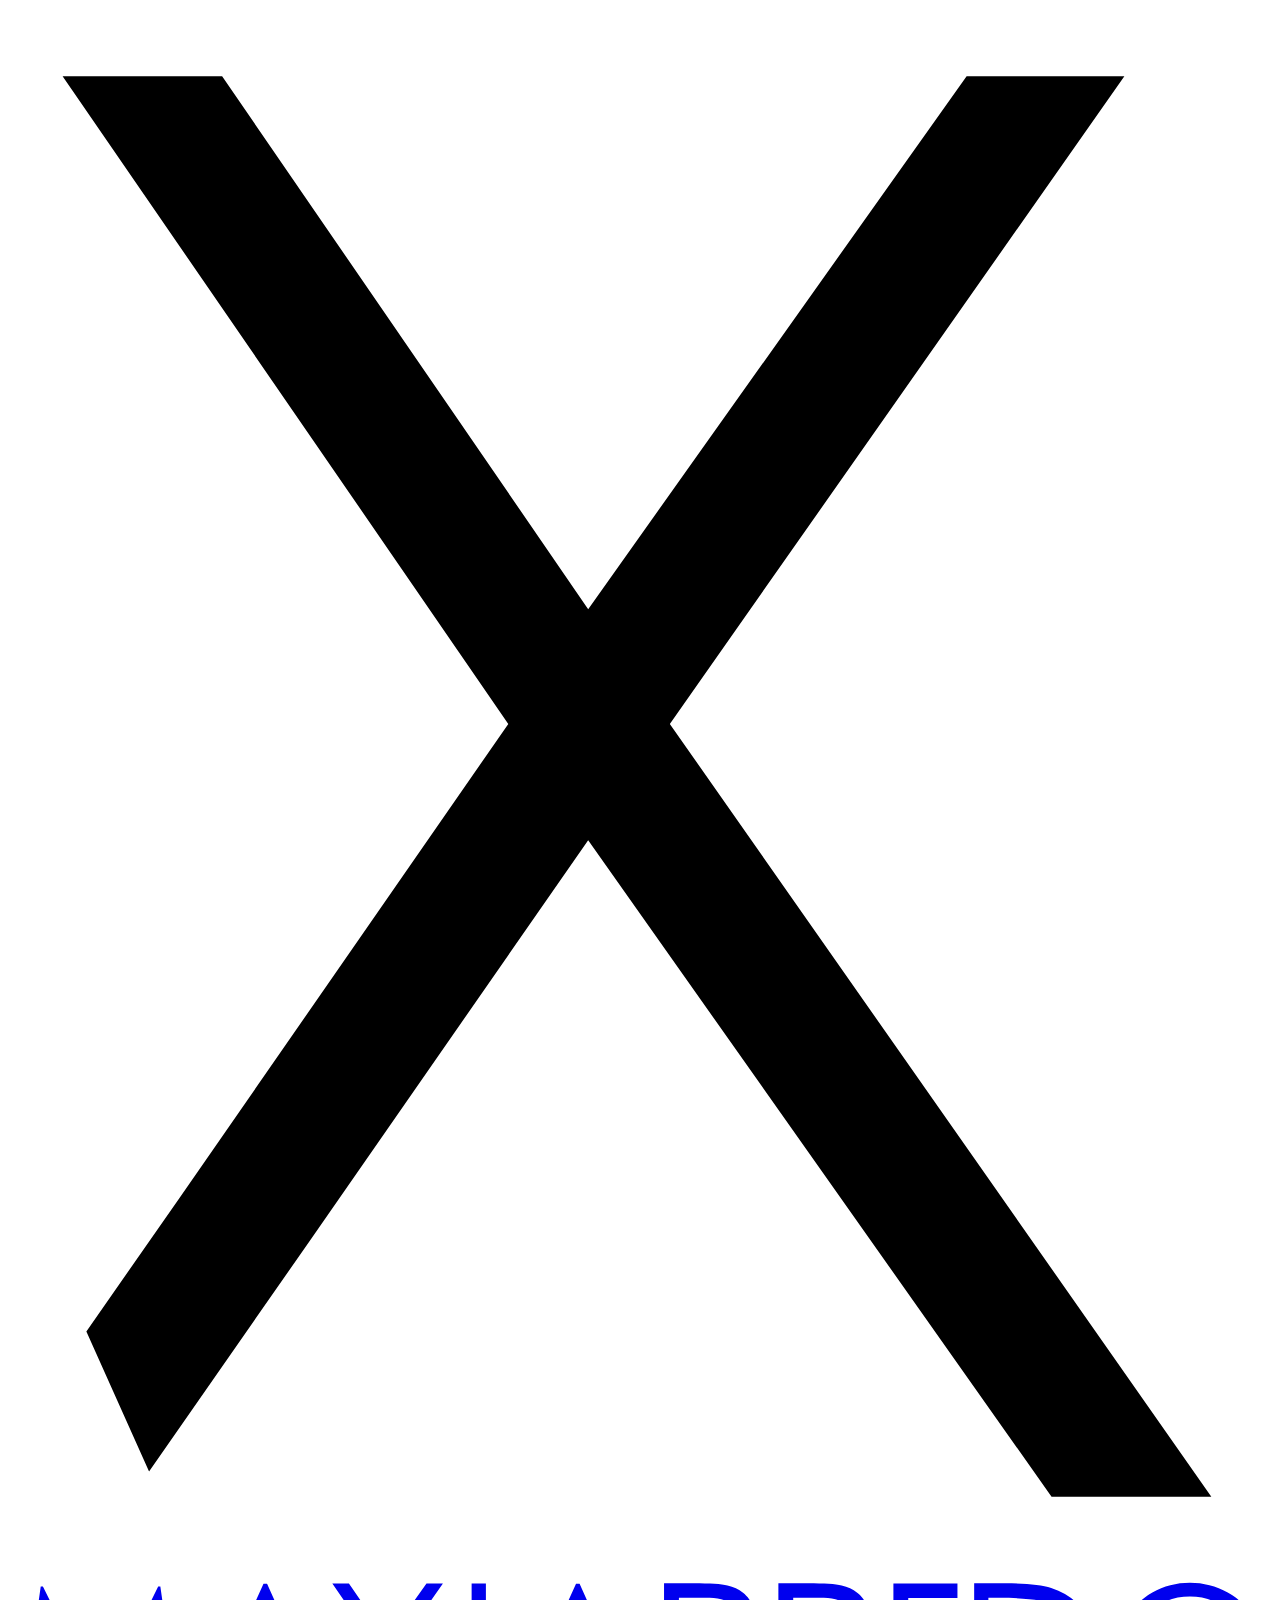
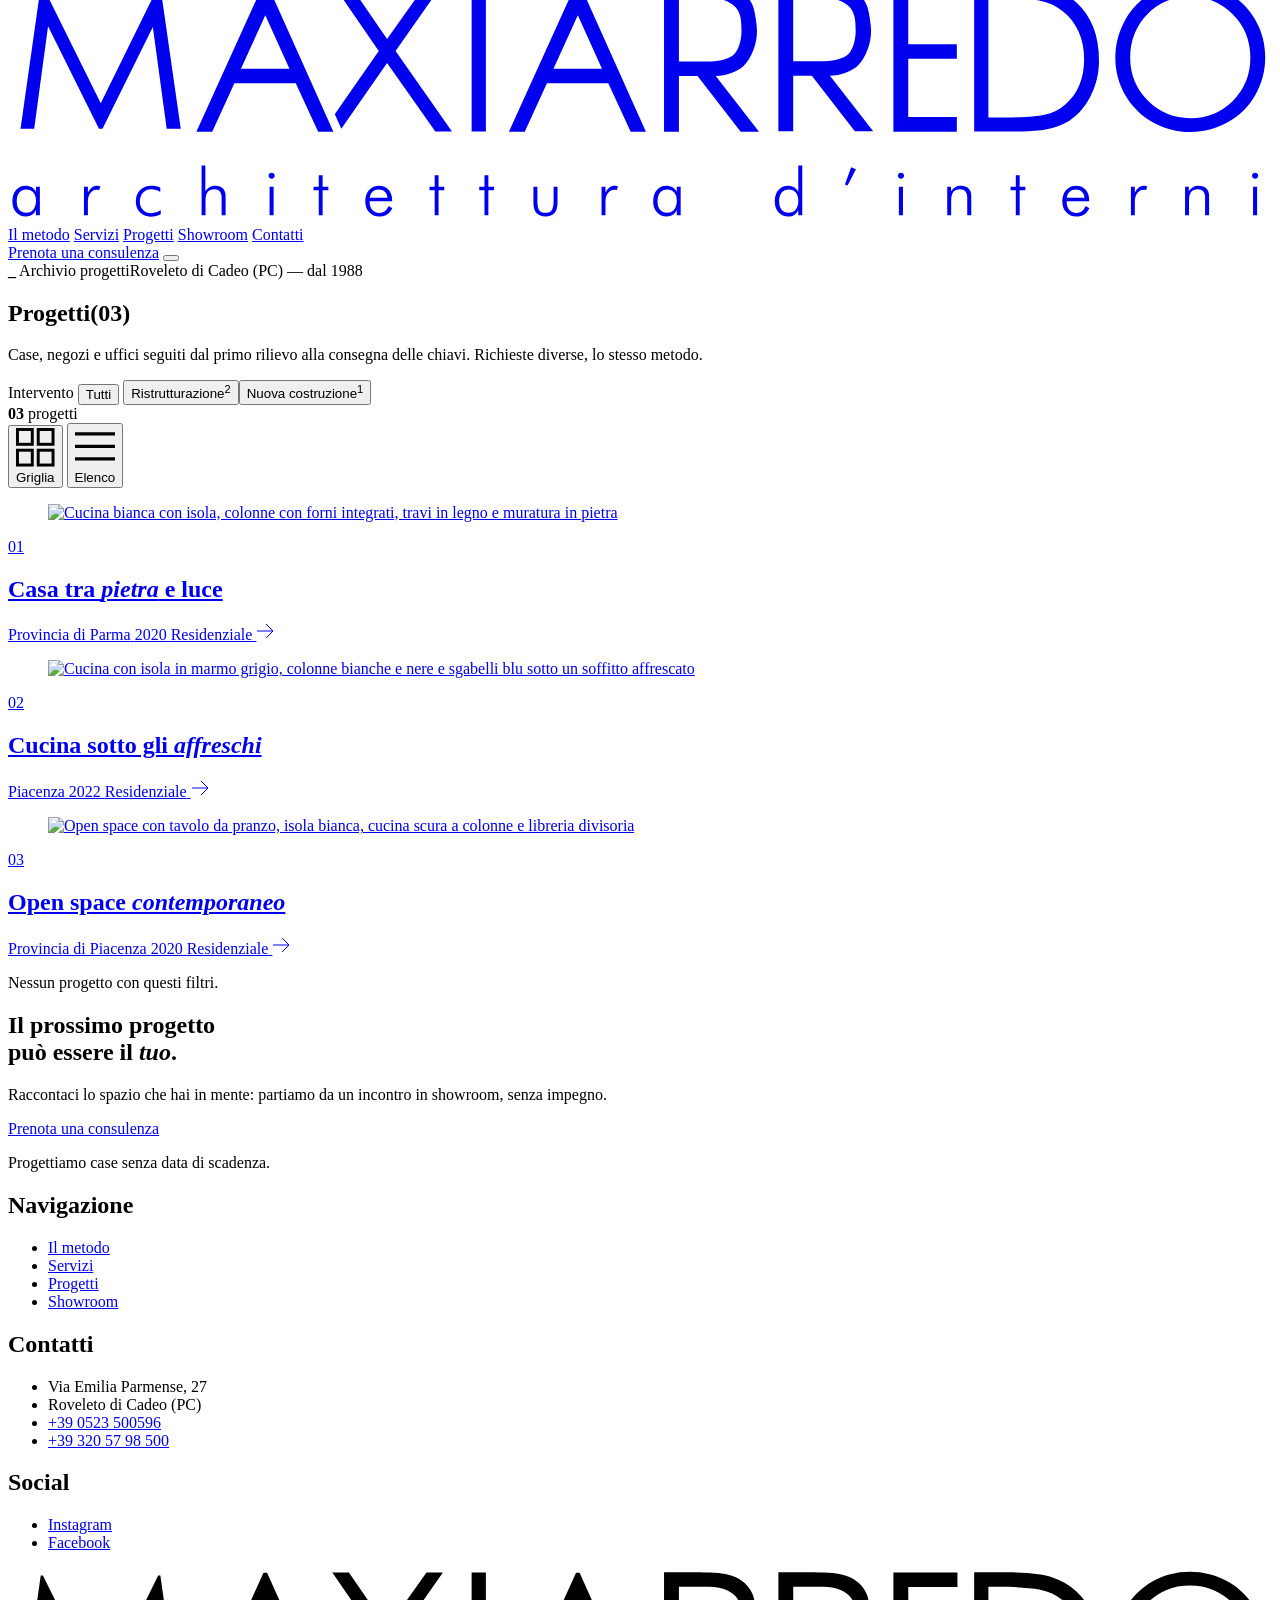
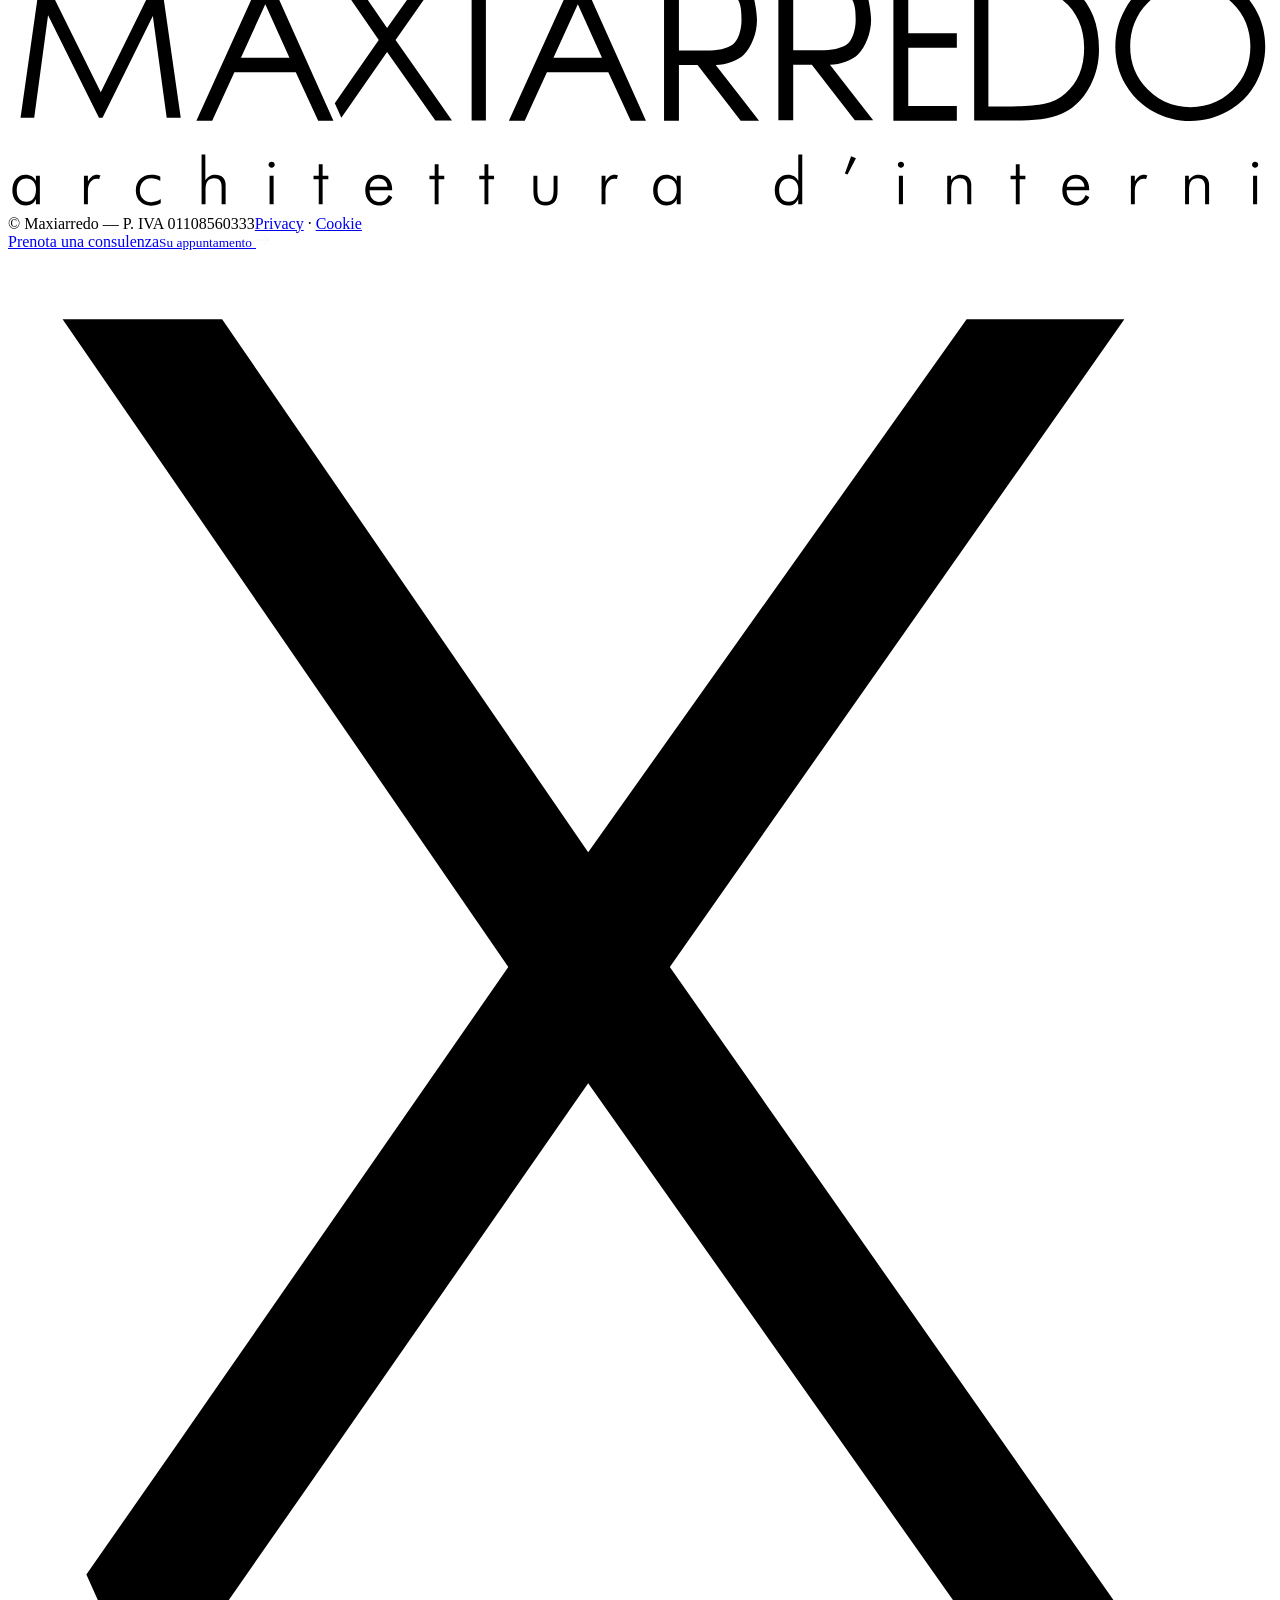
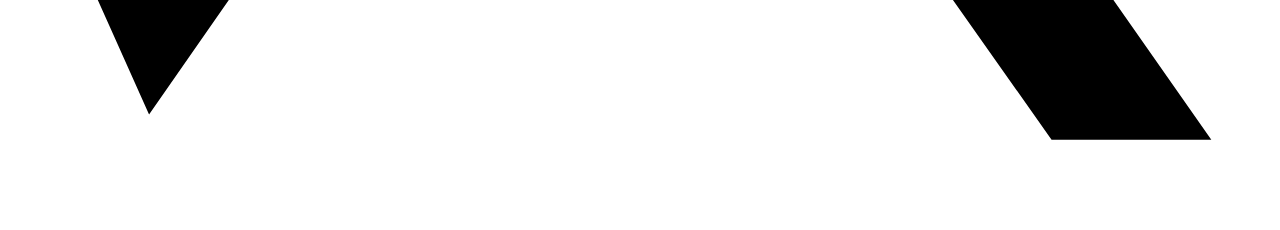
==== prototipo/progetti/index.html @ f30761de "SEO e agenti AI: progetti generati completi, indirizzi puliti, llms.txt, accessibilità - strumenti/g" ====
<!doctype html>
<html lang="it">
<head>
  <meta charset="utf-8">
  <meta name="viewport" content="width=device-width, initial-scale=1">
  <meta name="robots" content="noindex, nofollow">
  <title>Progetti — Maxiarredo · Architettura d&#39;interni</title>
  <meta name="description" content="Progetti di Maxiarredo tra Piacenza e Parma: Casa tra pietra e luce, Cucina sotto gli affreschi, Open space contemporaneo. Raccontati dalla richiesta alla consegna delle chiavi.">
  <meta name="theme-color" content="#F4F4F0">
  <link rel="canonical" href="https://www.maxiarredo.com/progetti/">
  <meta property="og:url" content="https://www.maxiarredo.com/progetti/">
  <meta property="og:type" content="website">
  <meta property="og:locale" content="it_IT">
  <meta property="og:site_name" content="Maxiarredo">
  <meta property="og:title" content="Progetti — Maxiarredo · Architettura d&#39;interni">
  <meta property="og:description" content="Progetti di Maxiarredo tra Piacenza e Parma: Casa tra pietra e luce, Cucina sotto gli affreschi, Open space contemporaneo. Raccontati dalla richiesta alla consegna delle chiavi.">
  <meta property="og:image" content="https://www.maxiarredo.com/assets/img/og-maxiarredo.jpg">
  <meta property="og:image:width" content="1200">
  <meta property="og:image:height" content="630">
  <meta property="og:image:alt" content="Cucina bianca tra muri in pietra e travi a vista, progetto Maxiarredo">
  <meta name="twitter:card" content="summary_large_image">
  <link rel="icon" href="/favicon.ico" sizes="32x32">
  <link rel="icon" href="/favicon.svg" type="image/svg+xml">
  <link rel="apple-touch-icon" href="/apple-touch-icon.png">
  <link rel="manifest" href="/site.webmanifest">
  <link rel="preload" href="/assets/fonts/jost-latin-400-normal.woff2" as="font" type="font/woff2" crossorigin>
  <link rel="preload" href="/assets/fonts/instrument-serif-latin-400-normal.woff2" as="font" type="font/woff2" crossorigin>
  <link rel="stylesheet" href="/assets/css/styles.css?v=20261118f">
  <link rel="stylesheet" href="/assets/css/pages.css?v=20261118f">
  <script src="/assets/js/head-pagine.js?v=20261118f"></script>
  <script type="application/ld+json">
{
 "@context": "https://schema.org",
 "@graph": [
  {
   "@type": "CollectionPage",
   "@id": "https://www.maxiarredo.com/progetti/",
   "url": "https://www.maxiarredo.com/progetti/",
   "name": "Progetti",
   "inLanguage": "it-IT",
   "isPartOf": {
    "@id": "https://www.maxiarredo.com/#sito"
   },
   "publisher": {
    "@id": "https://www.maxiarredo.com/#azienda"
   },
   "mainEntity": {
    "@type": "ItemList",
    "itemListElement": [
     {
      "@type": "ListItem",
      "position": 1,
      "url": "https://www.maxiarredo.com/progetti/casa-tra-pietra-e-luce/",
      "name": "Casa tra pietra e luce"
     },
     {
      "@type": "ListItem",
      "position": 2,
      "url": "https://www.maxiarredo.com/progetti/cucina-sotto-gli-affreschi/",
      "name": "Cucina sotto gli affreschi"
     },
     {
      "@type": "ListItem",
      "position": 3,
      "url": "https://www.maxiarredo.com/progetti/open-space-contemporaneo/",
      "name": "Open space contemporaneo"
     }
    ]
   }
  },
  {
   "@type": "BreadcrumbList",
   "itemListElement": [
    {
     "@type": "ListItem",
     "position": 1,
     "name": "Home",
     "item": "https://www.maxiarredo.com/"
    },
    {
     "@type": "ListItem",
     "position": 2,
     "name": "Progetti",
     "item": "https://www.maxiarredo.com/progetti/"
    }
   ]
  }
 ]
}
  </script>
</head>
<!-- Pagina generata da assets/data/*.json (poi dal CMS) -->
<body data-page="progetti">
<div class="pt" aria-hidden="true"><div class="pt__x"><svg viewBox="292 130 50 62" aria-hidden="true"><path fill="currentColor" d="M 318.18 158.32 L 336.16 132.70 L 329.92 132.70 L 314.95 153.78 L 300.47 132.70 L 294.16 132.70 L 311.79 158.32 L 298.77 177.09 L 295.10 182.35 L 297.58 187.89 L 303.92 178.79 L 314.95 162.92 L 333.28 188.89 L 339.60 188.89 Z"/></svg></div></div>

<!-- ============================== HEADER ============================== -->
<header class="header" id="header">
  <a href="/" class="logo" aria-label="Maxiarredo, torna all'inizio"><svg xmlns="http://www.w3.org/2000/svg" xmlns:xlink="http://www.w3.org/1999/xlink" viewBox="171 131 480 92" class="logo__svg" role="img" aria-label="Maxiarredo — architettura d'interni">
<path fill-rule="nonzero" fill="currentColor" class="logo__sub" d="M 174.32 215.44 C 174.32 216.83 174.64 217.91 175.26 218.67 C 175.89 219.42 176.79 219.80 177.96 219.80 C 179.10 219.80 180 219.39 180.65 218.56 C 181.30 217.74 181.63 216.60 181.63 215.16 C 181.63 213.83 181.30 212.79 180.66 212.03 C 180.01 211.28 179.12 210.89 177.99 210.89 C 176.86 210.89 175.96 211.30 175.31 212.11 C 174.65 212.92 174.32 214.03 174.32 215.44 M 181.60 220.73 L 181.60 218.75 C 181.25 219.55 180.75 220.16 180.10 220.57 C 179.46 220.99 178.69 221.20 177.82 221.20 C 176.27 221.20 175.02 220.67 174.07 219.60 C 173.12 218.54 172.66 217.14 172.66 215.39 C 172.66 213.66 173.12 212.25 174.05 211.16 C 174.99 210.07 176.19 209.52 177.67 209.52 C 178.59 209.52 179.38 209.72 180.05 210.12 C 180.72 210.52 181.24 211.12 181.60 211.89 L 181.60 209.92 L 183.10 209.92 L 183.10 220.73 Z M 181.60 220.73 "/>
<path fill-rule="nonzero" fill="currentColor" class="logo__sub" d="M 201.34 212.09 C 201.89 211.16 202.44 210.5 202.97 210.10 C 203.50 209.71 204.12 209.52 204.82 209.52 C 205.03 209.52 205.25 209.54 205.46 209.58 C 205.68 209.62 205.89 209.68 206.10 209.75 L 205.62 211.16 C 205.45 211.12 205.28 211.07 205.11 211.04 C 204.94 211.01 204.77 210.99 204.60 210.99 C 203.70 210.99 202.94 211.41 202.30 212.26 C 201.66 213.10 201.34 214.16 201.34 215.41 L 201.34 220.72 L 199.84 220.72 L 199.84 209.92 L 201.34 209.92 Z M 201.34 212.09 "/>
<path fill-rule="nonzero" fill="currentColor" class="logo__sub" d="M 228.82 211.89 C 228.32 211.55 227.78 211.28 227.21 211.11 C 226.65 210.93 226.06 210.85 225.46 210.85 C 224.12 210.85 223.05 211.28 222.26 212.13 C 221.46 212.99 221.07 214.13 221.07 215.56 C 221.07 216.83 221.48 217.87 222.30 218.69 C 223.12 219.51 224.18 219.92 225.46 219.92 C 226.05 219.92 226.64 219.82 227.23 219.62 C 227.83 219.41 228.42 219.11 229 218.70 L 229 220.35 C 228.46 220.65 227.88 220.87 227.24 221.02 C 226.60 221.17 225.91 221.25 225.18 221.25 C 223.53 221.25 222.18 220.71 221.12 219.62 C 220.07 218.54 219.54 217.15 219.54 215.46 C 219.54 213.70 220.09 212.27 221.19 211.17 C 222.29 210.07 223.72 209.52 225.48 209.52 C 226.14 209.52 226.75 209.58 227.32 209.71 C 227.89 209.83 228.40 210.01 228.85 210.25 Z M 228.82 211.89 "/>
<path fill-rule="nonzero" fill="currentColor" class="logo__sub" d="M 244.51 220.72 L 244.51 201.85 L 245.94 201.85 L 245.94 211.59 C 246.38 210.90 246.92 210.38 247.55 210.04 C 248.19 209.69 248.92 209.52 249.75 209.52 C 250.98 209.52 251.93 209.86 252.62 210.54 C 253.30 211.22 253.64 212.17 253.64 213.39 L 253.64 220.72 L 252.12 220.72 L 252.12 214.06 C 252.12 212.98 251.89 212.18 251.44 211.66 C 250.99 211.13 250.29 210.87 249.35 210.87 C 248.21 210.87 247.36 211.21 246.82 211.89 C 246.28 212.57 246.01 213.63 246.01 215.08 L 246.01 220.72 Z M 244.51 220.72 "/>
<path fill-rule="nonzero" fill="currentColor" class="logo__sub" d="M 270.33 209.92 L 271.87 209.92 L 271.87 220.72 L 270.33 220.72 Z M 269.95 205.71 C 269.95 205.39 270.07 205.12 270.29 204.90 C 270.52 204.67 270.79 204.56 271.11 204.56 C 271.42 204.56 271.70 204.67 271.93 204.90 C 272.16 205.12 272.28 205.39 272.28 205.71 C 272.28 206.03 272.17 206.30 271.94 206.52 C 271.72 206.74 271.44 206.85 271.11 206.85 C 270.78 206.85 270.51 206.74 270.29 206.52 C 270.06 206.30 269.95 206.03 269.95 205.71 "/>
<path fill-rule="nonzero" fill="currentColor" class="logo__sub" d="M 289.01 211.20 L 287.02 211.20 L 287.02 209.92 L 289.01 209.92 L 289.01 205.49 L 290.48 205.49 L 290.48 209.92 L 292.65 209.92 L 292.65 211.20 L 290.48 211.20 L 290.48 220.72 L 289.01 220.72 Z M 289.01 211.20 "/>
<path fill-rule="nonzero" fill="currentColor" class="logo__sub" d="M 315.10 214.08 C 315.03 213.10 314.70 212.33 314.11 211.78 C 313.53 211.24 312.74 210.97 311.74 210.97 C 310.83 210.97 310.07 211.25 309.46 211.82 C 308.84 212.39 308.49 213.14 308.39 214.08 Z M 316.88 215.37 L 308.29 215.37 C 308.33 216.76 308.68 217.86 309.34 218.65 C 310 219.45 310.88 219.85 311.98 219.85 C 312.78 219.85 313.48 219.63 314.08 219.20 C 314.68 218.77 315.18 218.12 315.57 217.25 L 316.95 218.01 C 316.40 219.10 315.72 219.91 314.92 220.42 C 314.12 220.94 313.14 221.20 311.98 221.20 C 310.40 221.20 309.12 220.67 308.14 219.61 C 307.16 218.55 306.67 217.16 306.67 215.44 C 306.67 213.67 307.16 212.24 308.13 211.15 C 309.10 210.06 310.37 209.52 311.93 209.52 C 313.42 209.52 314.62 210.02 315.53 211.02 C 316.43 212.03 316.88 213.36 316.88 215.03 Z M 316.88 215.37 "/>
<path fill-rule="nonzero" fill="currentColor" class="logo__sub" d="M 333.03 211.20 L 331.05 211.20 L 331.05 209.92 L 333.03 209.92 L 333.03 205.49 L 334.51 205.49 L 334.51 209.92 L 336.67 209.92 L 336.67 211.20 L 334.51 211.20 L 334.51 220.72 L 333.03 220.72 Z M 333.03 211.20 "/>
<path fill-rule="nonzero" fill="currentColor" class="logo__sub" d="M 351.94 211.20 L 349.96 211.20 L 349.96 209.92 L 351.94 209.92 L 351.94 205.49 L 353.42 205.49 L 353.42 209.92 L 355.58 209.92 L 355.58 211.20 L 353.42 211.20 L 353.42 220.72 L 351.94 220.72 Z M 351.94 211.20 "/>
<path fill-rule="nonzero" fill="currentColor" class="logo__sub" d="M 372.03 209.92 L 372.03 215.32 C 372.03 216.96 372.26 218.11 372.73 218.79 C 373.20 219.46 373.99 219.80 375.10 219.80 C 376.21 219.80 377 219.46 377.48 218.78 C 377.95 218.09 378.19 216.94 378.19 215.32 L 378.19 209.92 L 379.68 209.92 L 379.68 216.08 C 379.68 217.76 379.29 219.04 378.52 219.90 C 377.75 220.76 376.62 221.20 375.12 221.20 C 373.62 221.20 372.48 220.76 371.70 219.90 C 370.92 219.04 370.53 217.76 370.53 216.08 L 370.53 209.92 Z M 372.03 209.92 "/>
<path fill-rule="nonzero" fill="currentColor" class="logo__sub" d="M 397.89 212.09 C 398.44 211.16 398.99 210.5 399.52 210.10 C 400.05 209.71 400.67 209.52 401.38 209.52 C 401.59 209.52 401.80 209.54 402.01 209.58 C 402.23 209.62 402.44 209.68 402.66 209.75 L 402.17 211.16 C 402.01 211.12 401.84 211.07 401.66 211.04 C 401.49 211.01 401.32 210.99 401.16 210.99 C 400.26 210.99 399.49 211.41 398.85 212.26 C 398.21 213.10 397.89 214.16 397.89 215.41 L 397.89 220.72 L 396.40 220.72 L 396.40 209.92 L 397.89 209.92 Z M 397.89 212.09 "/>
<path fill-rule="nonzero" fill="currentColor" class="logo__sub" d="M 417.67 215.44 C 417.67 216.83 417.98 217.91 418.61 218.67 C 419.24 219.42 420.14 219.80 421.31 219.80 C 422.44 219.80 423.34 219.39 424 218.56 C 424.65 217.74 424.97 216.60 424.97 215.16 C 424.97 213.83 424.65 212.79 424.00 212.03 C 423.35 211.28 422.46 210.89 421.33 210.89 C 420.20 210.89 419.31 211.30 418.65 212.11 C 418 212.92 417.67 214.03 417.67 215.44 M 424.95 220.73 L 424.95 218.75 C 424.59 219.55 424.09 220.16 423.44 220.57 C 422.80 220.99 422.04 221.20 421.16 221.20 C 419.61 221.20 418.36 220.67 417.42 219.60 C 416.47 218.54 416 217.14 416 215.39 C 416 213.66 416.46 212.25 417.40 211.16 C 418.33 210.07 419.54 209.52 421.01 209.52 C 421.93 209.52 422.73 209.72 423.40 210.12 C 424.07 210.52 424.58 211.12 424.95 211.89 L 424.95 209.92 L 426.45 209.92 L 426.45 220.73 Z M 424.95 220.73 "/>
<path fill-rule="nonzero" fill="currentColor" class="logo__sub" d="M 463.83 215.44 C 463.83 216.83 464.15 217.91 464.78 218.67 C 465.41 219.42 466.31 219.80 467.48 219.80 C 468.60 219.80 469.5 219.39 470.14 218.56 C 470.80 217.74 471.12 216.60 471.12 215.16 C 471.12 213.83 470.80 212.79 470.16 212.03 C 469.51 211.28 468.63 210.89 467.50 210.89 C 466.37 210.89 465.48 211.30 464.82 212.11 C 464.17 212.92 463.83 214.03 463.83 215.44 M 471.10 220.73 L 471.10 218.75 C 470.74 219.55 470.24 220.16 469.60 220.58 C 468.96 220.99 468.20 221.20 467.33 221.20 C 465.78 221.20 464.53 220.67 463.58 219.60 C 462.64 218.54 462.17 217.14 462.17 215.39 C 462.17 213.66 462.64 212.25 463.57 211.16 C 464.50 210.07 465.71 209.52 467.19 209.52 C 468.10 209.52 468.89 209.72 469.55 210.12 C 470.22 210.52 470.73 211.12 471.10 211.89 L 471.10 201.85 L 472.62 201.85 L 472.62 220.73 Z M 471.10 220.73 "/>
<path fill-rule="nonzero" fill="currentColor" class="logo__sub" d="M 488.81 209.06 L 491.17 202.49 L 493.00 203.28 L 489.81 209.45 Z M 488.81 209.06 "/>
<path fill-rule="nonzero" fill="currentColor" class="logo__sub" d="M 509.31 209.92 L 510.86 209.92 L 510.86 220.72 L 509.31 220.72 Z M 508.93 205.71 C 508.93 205.39 509.05 205.12 509.28 204.90 C 509.50 204.67 509.78 204.56 510.09 204.56 C 510.41 204.56 510.68 204.67 510.91 204.90 C 511.15 205.12 511.26 205.39 511.26 205.71 C 511.26 206.03 511.15 206.30 510.92 206.52 C 510.70 206.74 510.42 206.85 510.09 206.85 C 509.77 206.85 509.49 206.74 509.27 206.52 C 509.05 206.30 508.93 206.03 508.93 205.71 "/>
<path fill-rule="nonzero" fill="currentColor" class="logo__sub" d="M 527.67 220.72 L 527.67 209.92 L 529.10 209.92 L 529.10 211.59 C 529.54 210.90 530.07 210.38 530.71 210.04 C 531.35 209.69 532.08 209.52 532.91 209.52 C 534.14 209.52 535.09 209.86 535.77 210.54 C 536.46 211.22 536.80 212.17 536.80 213.39 L 536.80 220.72 L 535.27 220.72 L 535.27 214.06 C 535.27 212.98 535.05 212.18 534.60 211.66 C 534.15 211.13 533.45 210.87 532.51 210.87 C 531.36 210.87 530.52 211.21 529.98 211.89 C 529.44 212.57 529.17 213.63 529.17 215.08 L 529.17 220.72 Z M 527.67 220.72 "/>
<path fill-rule="nonzero" fill="currentColor" class="logo__sub" d="M 553.71 211.20 L 551.72 211.20 L 551.72 209.92 L 553.71 209.92 L 553.71 205.49 L 555.18 205.49 L 555.18 209.92 L 557.35 209.92 L 557.35 211.20 L 555.18 211.20 L 555.18 220.72 L 553.71 220.72 Z M 553.71 211.20 "/>
<path fill-rule="nonzero" fill="currentColor" class="logo__sub" d="M 579.80 214.08 C 579.73 213.10 579.40 212.33 578.81 211.78 C 578.23 211.24 577.44 210.97 576.44 210.97 C 575.53 210.97 574.76 211.25 574.16 211.82 C 573.54 212.39 573.19 213.14 573.09 214.08 Z M 581.58 215.37 L 572.99 215.37 C 573.03 216.76 573.38 217.86 574.04 218.65 C 574.69 219.45 575.58 219.85 576.68 219.85 C 577.48 219.85 578.17 219.63 578.78 219.20 C 579.38 218.77 579.87 218.12 580.27 217.25 L 581.65 218.01 C 581.10 219.10 580.42 219.91 579.62 220.42 C 578.82 220.94 577.84 221.20 576.68 221.20 C 575.10 221.20 573.82 220.67 572.84 219.61 C 571.86 218.55 571.37 217.16 571.37 215.44 C 571.37 213.67 571.85 212.24 572.83 211.15 C 573.80 210.06 575.07 209.52 576.63 209.52 C 578.12 209.52 579.32 210.02 580.23 211.02 C 581.13 212.03 581.58 213.36 581.58 215.03 Z M 581.58 215.37 "/>
<path fill-rule="nonzero" fill="currentColor" class="logo__sub" d="M 598.91 212.09 C 599.47 211.16 600.01 210.5 600.54 210.10 C 601.07 209.71 601.69 209.52 602.40 209.52 C 602.61 209.52 602.82 209.54 603.04 209.58 C 603.25 209.62 603.46 209.68 603.67 209.75 L 603.19 211.16 C 603.03 211.12 602.86 211.07 602.68 211.04 C 602.51 211.01 602.34 210.99 602.18 210.99 C 601.28 210.99 600.51 211.41 599.87 212.26 C 599.23 213.10 598.91 214.16 598.91 215.41 L 598.91 220.72 L 597.42 220.72 L 597.42 209.92 L 598.91 209.92 Z M 598.91 212.09 "/>
<path fill-rule="nonzero" fill="currentColor" class="logo__sub" d="M 617.99 220.72 L 617.99 209.92 L 619.42 209.92 L 619.42 211.59 C 619.85 210.90 620.39 210.38 621.03 210.04 C 621.67 209.69 622.40 209.52 623.23 209.52 C 624.46 209.52 625.41 209.86 626.09 210.54 C 626.77 211.22 627.11 212.17 627.11 213.39 L 627.11 220.72 L 625.59 220.72 L 625.59 214.06 C 625.59 212.98 625.37 212.18 624.92 211.66 C 624.46 211.13 623.77 210.87 622.83 210.87 C 621.68 210.87 620.84 211.21 620.30 211.89 C 619.76 212.57 619.49 213.63 619.49 215.08 L 619.49 220.72 Z M 617.99 220.72 "/>
<path fill-rule="nonzero" fill="currentColor" class="logo__sub" d="M 643.81 209.92 L 645.35 209.92 L 645.35 220.72 L 643.81 220.72 Z M 643.43 205.71 C 643.43 205.39 643.54 205.12 643.77 204.90 C 644 204.67 644.27 204.56 644.58 204.56 C 644.91 204.56 645.17 204.67 645.41 204.90 C 645.64 205.12 645.75 205.39 645.75 205.71 C 645.75 206.03 645.64 206.30 645.42 206.52 C 645.20 206.74 644.92 206.85 644.58 206.85 C 644.26 206.85 643.99 206.74 643.76 206.52 C 643.54 206.30 643.43 206.03 643.43 205.71 "/>
<path fill-rule="nonzero" fill="currentColor" d="M 175.76 187.89 L 183.43 133.89 L 184.26 133.89 L 206.22 178.18 L 228.03 133.89 L 228.85 133.89 L 236.60 187.89 L 231.26 187.89 L 226 149.23 L 206.89 187.89 L 205.54 187.89 L 186.21 148.93 L 180.95 187.89 Z M 175.76 187.89 "/>
<path fill-rule="nonzero" fill="currentColor" d="M 268.71 144.76 L 259.46 165.06 L 277.88 165.06 Z M 269.38 132.80 L 294.57 188.98 L 288.78 188.98 L 280.28 170.55 L 256.97 170.55 L 248.55 188.98 L 242.54 188.98 L 268.03 132.80 Z M 269.38 132.80 "/>
<path fill-rule="nonzero" fill="currentColor" d="M 387.39 144.76 L 378.14 165.06 L 396.56 165.06 Z M 388.06 132.80 L 413.25 188.98 L 407.46 188.98 L 398.96 170.55 L 375.66 170.55 L 367.23 188.98 L 361.22 188.98 L 386.71 132.80 Z M 388.06 132.80 "/>
<path fill-rule="nonzero" fill="currentColor" d="M 347.06 132.70 L 352.48 132.70 L 352.48 188.89 L 347.06 188.89 Z M 347.06 132.70 "/>
<path fill-rule="nonzero" fill="currentColor" d="M 507.23 132.70 L 531.55 132.70 L 531.55 138.26 L 512.87 138.26 L 512.87 155.82 L 531.32 155.82 L 531.32 161.31 L 512.87 161.31 L 512.87 183.41 L 531.32 183.41 L 531.32 188.98 L 507.23 188.98 Z M 507.23 132.70 "/>
<path fill-rule="nonzero" fill="currentColor" d="M 543.30 183.59 L 549.81 183.59 C 556.60 183.59 561.52 183.25 564.58 182.57 C 567.63 181.89 570.31 180.55 572.61 178.53 C 574.91 176.53 576.66 174.08 577.86 171.21 C 579.06 168.34 579.66 165.05 579.66 161.34 C 579.66 157.63 578.97 154.21 577.58 151.07 C 576.20 147.94 574.23 145.35 571.67 143.32 C 569.11 141.28 566.09 139.91 562.62 139.20 C 559.14 138.50 554.04 138.14 547.30 138.14 L 543.30 138.14 Z M 537.90 188.92 L 537.90 132.66 L 549.57 132.66 C 557.57 132.66 563.43 133.25 567.16 134.42 C 570.90 135.60 574.12 137.45 576.84 139.99 C 579.55 142.52 581.65 145.62 583.11 149.27 C 584.57 152.93 585.30 157.20 585.30 162.08 C 585.30 166.97 584.17 171.56 581.89 175.87 C 579.62 180.18 576.54 183.43 572.65 185.63 C 568.76 187.82 563.16 188.92 555.84 188.92 Z M 537.90 188.92 "/>
<path fill-rule="nonzero" fill="currentColor" d="M 642.79 160.76 C 642.79 154.29 640.55 148.83 636.06 144.36 C 631.58 139.90 626.17 137.67 619.86 137.67 C 613.39 137.67 607.99 139.92 603.66 144.40 C 599.32 148.89 597.15 154.35 597.15 160.79 C 597.15 167.23 599.38 172.69 603.84 177.15 C 608.30 181.61 613.69 183.84 620.01 183.84 C 626.33 183.84 631.70 181.66 636.14 177.30 C 640.57 172.94 642.79 167.42 642.79 160.76 M 591.51 160.98 C 591.51 155.77 592.76 150.96 595.27 146.54 C 597.78 142.13 601.21 138.67 605.57 136.17 C 609.93 133.66 614.68 132.41 619.82 132.41 C 624.96 132.41 629.75 133.65 634.18 136.13 C 638.62 138.61 642.10 142.05 644.64 146.43 C 647.17 150.82 648.43 155.58 648.43 160.72 C 648.43 165.86 647.18 170.62 644.67 175.01 C 642.17 179.39 638.72 182.84 634.33 185.34 C 629.95 187.85 625.18 189.10 620.05 189.10 C 614.91 189.10 610.13 187.86 605.72 185.38 C 601.31 182.90 597.84 179.48 595.31 175.12 C 592.78 170.76 591.51 166.05 591.51 160.98 "/>
<path fill-rule="nonzero" fill="currentColor" d="M 425.78 138.15 L 425.78 162.33 L 435.50 162.33 C 440.31 162.39 443.85 161.64 446.13 160.10 C 448.40 158.56 449.54 154.22 449.54 150.87 C 449.54 146.06 449.14 143.21 446.49 141.00 C 443.67 138.64 440.44 138.15 435.74 138.15 Z M 420.13 132.66 L 431.34 132.66 C 437.62 132.66 441.91 132.94 444.21 133.49 C 446.51 134.03 448.48 134.94 450.12 136.19 C 451.77 137.45 453.37 139.57 454.01 141.67 C 454.69 143.91 455.42 148.39 455.42 150.80 C 455.42 155.61 453.41 160.93 450.32 164.02 C 448.25 166.09 443.61 167.80 439.75 167.80 L 456.20 188.97 L 449.23 188.97 L 432.85 167.80 L 425.78 167.82 L 425.78 188.97 L 420.13 188.97 Z M 420.13 132.66 "/>
<path fill-rule="nonzero" fill="currentColor" d="M 469.18 138.14 L 469.18 162.27 L 478.89 162.27 C 483.69 162.32 487.22 161.58 489.49 160.04 C 491.76 158.50 492.90 154.17 492.90 150.83 C 492.90 146.03 492.5 143.19 489.86 140.98 C 487.04 138.63 483.82 138.14 479.12 138.14 Z M 463.55 132.66 L 474.74 132.66 C 481.00 132.66 485.28 132.93 487.57 133.48 C 489.87 134.03 491.84 134.93 493.48 136.18 C 495.13 137.44 496.71 139.55 497.36 141.65 C 498.04 143.88 498.76 148.36 498.76 150.76 C 498.76 155.56 496.76 160.87 493.68 163.95 C 491.61 166.01 486.98 167.72 483.13 167.72 L 499.55 188.85 L 492.58 188.85 L 476.25 167.72 L 469.18 167.75 L 469.18 188.85 L 463.55 188.85 Z M 463.55 132.66 "/>
<path fill-rule="nonzero" fill="currentColor" d="M 318.18 158.32 L 336.16 132.70 L 329.92 132.70 L 314.95 153.78 L 300.47 132.70 L 294.16 132.70 L 311.79 158.32 L 298.77 177.09 L 295.10 182.35 L 297.58 187.89 L 303.92 178.79 L 314.95 162.92 L 333.28 188.89 L 339.60 188.89 Z M 318.18 158.32 "/>
</svg>
</a>
  <nav class="nav" aria-label="Principale">
    <a href="/#metodo">Il metodo</a>
    <a href="/#servizi">Servizi</a>
    <a href="/progetti/" class="is-current" aria-current="page">Progetti</a>
    <a href="/#showroom">Showroom</a>
    <a href="/#contatti">Contatti</a>
  </nav>
  <a href="/#contatti" class="btn header__cta js-magnetic"><span class="btn__dot"></span>Prenota una consulenza</a>
  <button class="burger" aria-label="Apri menu"><span></span><span></span></button>
</header>

<main id="main">

  <section class="pg-hero container" aria-labelledby="pg-title">
    <div class="pg-hero__top"><span class="meta meta--line"><b>_</b> Archivio progetti</span><span class="meta">Roveleto di Cadeo (PC) — dal 1988</span></div>
    <h1 class="pg-title" id="pg-title" data-split="hero">Progetti<span class="pg-title__count" aria-hidden="true">(<span id="pj-total">03</span>)</span></h1>
    <div class="pg-hero__grid">
      <p class="pg-hero__lead" data-fade>Case, negozi e uffici seguiti dal primo rilievo alla consegna delle chiavi. Richieste diverse, lo stesso metodo.</p>
    </div>
  </section>

  <div class="container">
    <div class="filters" id="pj-bar">
      <div id="pj-filters" style="display:contents">
      <div class="filters__group" role="group" aria-label="Intervento">
        <span class="filters__label">Intervento</span>
        <button class="fbtn is-active" data-k="int" data-v="all" aria-pressed="true">Tutti</button>
        <button class="fbtn" data-k="int" data-v="Ristrutturazione completa" aria-pressed="false">Ristrutturazione<sup>2</sup></button><button class="fbtn" data-k="int" data-v="Nuova costruzione" aria-pressed="false">Nuova costruzione<sup>1</sup></button>
      </div></div>
      <div class="filters__end">
        <span class="filters__count" id="pj-count" aria-live="polite"><b>03</b> progetti</span>
        <div class="vtoggle" id="pj-view" role="group" aria-label="Vista">
          <button type="button" data-view="grid" class="is-active" aria-pressed="true"><svg viewBox="0 0 13 13" fill="none" aria-hidden="true"><rect x=".5" y=".5" width="5" height="5" stroke="currentColor"/><rect x="7.5" y=".5" width="5" height="5" stroke="currentColor"/><rect x=".5" y="7.5" width="5" height="5" stroke="currentColor"/><rect x="7.5" y="7.5" width="5" height="5" stroke="currentColor"/></svg>Griglia</button>
          <button type="button" data-view="list" aria-pressed="false"><svg viewBox="0 0 13 13" fill="none" aria-hidden="true"><path d="M0 2.5h13M0 6.5h13M0 10.5h13" stroke="currentColor"/></svg>Elenco</button>
        </div>
      </div>
    </div>
    <div class="pj-wrap" id="pj-wrap" data-view="grid">
      <div class="pj-list">
      <a href="/progetti/casa-tra-pietra-e-luce/" class="pj" data-cursor="Scopri" data-tip="Residenziale" data-int="Ristrutturazione completa" data-slug="casa-tra-pietra-e-luce">
          <figure class="pj__media"><div class="pj__img"><img src="/assets/img/progetto-1a-cucina.jpg" srcset="/assets/img/progetto-1a-cucina-640.webp 640w, /assets/img/progetto-1a-cucina-1280.webp 1280w, /assets/img/progetto-1a-cucina-1920.webp 1920w, /assets/img/progetto-1a-cucina-2560.webp 2560w" alt="Cucina bianca con isola, colonne con forni integrati, travi in legno e muratura in pietra" width="2576" height="1159" decoding="async" fetchpriority="high" sizes="(min-width: 901px) 50vw, 100vw"></div></figure>
          <span class="pj__num">01</span>
          <h2 class="pj__title">Casa tra <em>pietra</em> e luce</h2>
          <span class="pj__place">Provincia di Parma</span>
          <span class="pj__year">2020</span>
          <span class="pj__type">Residenziale</span>
          <span class="pj__arrow"><svg width="18" height="18" viewBox="0 0 18 18" fill="none" aria-hidden="true"><path d="M1 9h16M10 2l7 7-7 7" stroke="currentColor"/></svg></span>
      </a>
      <a href="/progetti/cucina-sotto-gli-affreschi/" class="pj" data-cursor="Scopri" data-tip="Residenziale" data-int="Ristrutturazione completa" data-slug="cucina-sotto-gli-affreschi">
          <figure class="pj__media"><div class="pj__img"><img src="/assets/img/progetto-2.jpg" srcset="/assets/img/progetto-2-640.webp 640w, /assets/img/progetto-2-1280.webp 1280w, /assets/img/progetto-2-1920.webp 1920w, /assets/img/progetto-2-2000.webp 2000w" alt="Cucina con isola in marmo grigio, colonne bianche e nere e sgabelli blu sotto un soffitto affrescato" width="2000" height="1500" decoding="async" loading="lazy" sizes="(min-width: 901px) 50vw, 100vw"></div></figure>
          <span class="pj__num">02</span>
          <h2 class="pj__title">Cucina sotto gli <em>affreschi</em></h2>
          <span class="pj__place">Piacenza</span>
          <span class="pj__year">2022</span>
          <span class="pj__type">Residenziale</span>
          <span class="pj__arrow"><svg width="18" height="18" viewBox="0 0 18 18" fill="none" aria-hidden="true"><path d="M1 9h16M10 2l7 7-7 7" stroke="currentColor"/></svg></span>
      </a>
      <a href="/progetti/open-space-contemporaneo/" class="pj" data-cursor="Scopri" data-tip="Residenziale" data-int="Nuova costruzione" data-slug="open-space-contemporaneo">
          <figure class="pj__media"><div class="pj__img"><img src="/assets/img/progetto-3.jpg" srcset="/assets/img/progetto-3-640.webp 640w, /assets/img/progetto-3-1280.webp 1280w, /assets/img/progetto-3-1920.webp 1920w, /assets/img/progetto-3-2000.webp 2000w" alt="Open space con tavolo da pranzo, isola bianca, cucina scura a colonne e libreria divisoria" width="2000" height="1500" decoding="async" loading="lazy" sizes="(min-width: 901px) 50vw, 100vw"></div></figure>
          <span class="pj__num">03</span>
          <h2 class="pj__title">Open space <em>contemporaneo</em></h2>
          <span class="pj__place">Provincia di Piacenza</span>
          <span class="pj__year">2020</span>
          <span class="pj__type">Residenziale</span>
          <span class="pj__arrow"><svg width="18" height="18" viewBox="0 0 18 18" fill="none" aria-hidden="true"><path d="M1 9h16M10 2l7 7-7 7" stroke="currentColor"/></svg></span>
      </a>
      </div>
      <p class="empty is-hidden" id="pj-empty">Nessun progetto con questi filtri.</p>
    </div>
  </div>

  <section class="pg-cta container" aria-labelledby="cta-title">
    <h2 class="title title--h2" id="cta-title" data-split>Il prossimo progetto<br>può essere il <em>tuo</em>.</h2>
    <div class="pg-cta__side">
      <p class="text" data-fade>Raccontaci lo spazio che hai in mente: partiamo da un incontro in showroom, senza impegno.</p>
      <a href="/#contatti" class="btn js-magnetic" data-fade><span class="btn__dot"></span>Prenota una consulenza</a>
    </div>
  </section>
</main>

<!-- ============================== FOOTER ============================== -->
<footer class="footer">
  <div class="footer__cols">
    <p class="footer__claim">Progettiamo case senza data di scadenza.</p>
    <div><h2 class="meta">Navigazione</h2><ul><li><a href="/#metodo">Il metodo</a></li><li><a href="/#servizi">Servizi</a></li><li><a href="/progetti/">Progetti</a></li><li><a href="/#showroom">Showroom</a></li></ul></div>
    <div><h2 class="meta">Contatti</h2><ul><li>Via Emilia Parmense, 27</li><li>Roveleto di Cadeo (PC)</li><li><a href="tel:+390523500596">+39 0523 500596</a></li><li><a href="tel:+393205798500">+39 320 57 98 500</a></li></ul></div>
    <div><h2 class="meta">Social</h2><ul><li><a href="https://www.instagram.com/maxiarredo/" rel="noopener" target="_blank">Instagram</a></li><li><a href="https://www.facebook.com/maxiarredoarchitetturainterni" rel="noopener" target="_blank">Facebook</a></li></ul></div>
  </div>
  <div class="footer__logo" data-fade><svg xmlns="http://www.w3.org/2000/svg" xmlns:xlink="http://www.w3.org/1999/xlink" viewBox="171 131 480 92" class="logo__svg" role="img" aria-label="Maxiarredo — architettura d'interni">
<path fill-rule="nonzero" fill="currentColor" class="logo__sub" d="M 174.32 215.44 C 174.32 216.83 174.64 217.91 175.26 218.67 C 175.89 219.42 176.79 219.80 177.96 219.80 C 179.10 219.80 180 219.39 180.65 218.56 C 181.30 217.74 181.63 216.60 181.63 215.16 C 181.63 213.83 181.30 212.79 180.66 212.03 C 180.01 211.28 179.12 210.89 177.99 210.89 C 176.86 210.89 175.96 211.30 175.31 212.11 C 174.65 212.92 174.32 214.03 174.32 215.44 M 181.60 220.73 L 181.60 218.75 C 181.25 219.55 180.75 220.16 180.10 220.57 C 179.46 220.99 178.69 221.20 177.82 221.20 C 176.27 221.20 175.02 220.67 174.07 219.60 C 173.12 218.54 172.66 217.14 172.66 215.39 C 172.66 213.66 173.12 212.25 174.05 211.16 C 174.99 210.07 176.19 209.52 177.67 209.52 C 178.59 209.52 179.38 209.72 180.05 210.12 C 180.72 210.52 181.24 211.12 181.60 211.89 L 181.60 209.92 L 183.10 209.92 L 183.10 220.73 Z M 181.60 220.73 "/>
<path fill-rule="nonzero" fill="currentColor" class="logo__sub" d="M 201.34 212.09 C 201.89 211.16 202.44 210.5 202.97 210.10 C 203.50 209.71 204.12 209.52 204.82 209.52 C 205.03 209.52 205.25 209.54 205.46 209.58 C 205.68 209.62 205.89 209.68 206.10 209.75 L 205.62 211.16 C 205.45 211.12 205.28 211.07 205.11 211.04 C 204.94 211.01 204.77 210.99 204.60 210.99 C 203.70 210.99 202.94 211.41 202.30 212.26 C 201.66 213.10 201.34 214.16 201.34 215.41 L 201.34 220.72 L 199.84 220.72 L 199.84 209.92 L 201.34 209.92 Z M 201.34 212.09 "/>
<path fill-rule="nonzero" fill="currentColor" class="logo__sub" d="M 228.82 211.89 C 228.32 211.55 227.78 211.28 227.21 211.11 C 226.65 210.93 226.06 210.85 225.46 210.85 C 224.12 210.85 223.05 211.28 222.26 212.13 C 221.46 212.99 221.07 214.13 221.07 215.56 C 221.07 216.83 221.48 217.87 222.30 218.69 C 223.12 219.51 224.18 219.92 225.46 219.92 C 226.05 219.92 226.64 219.82 227.23 219.62 C 227.83 219.41 228.42 219.11 229 218.70 L 229 220.35 C 228.46 220.65 227.88 220.87 227.24 221.02 C 226.60 221.17 225.91 221.25 225.18 221.25 C 223.53 221.25 222.18 220.71 221.12 219.62 C 220.07 218.54 219.54 217.15 219.54 215.46 C 219.54 213.70 220.09 212.27 221.19 211.17 C 222.29 210.07 223.72 209.52 225.48 209.52 C 226.14 209.52 226.75 209.58 227.32 209.71 C 227.89 209.83 228.40 210.01 228.85 210.25 Z M 228.82 211.89 "/>
<path fill-rule="nonzero" fill="currentColor" class="logo__sub" d="M 244.51 220.72 L 244.51 201.85 L 245.94 201.85 L 245.94 211.59 C 246.38 210.90 246.92 210.38 247.55 210.04 C 248.19 209.69 248.92 209.52 249.75 209.52 C 250.98 209.52 251.93 209.86 252.62 210.54 C 253.30 211.22 253.64 212.17 253.64 213.39 L 253.64 220.72 L 252.12 220.72 L 252.12 214.06 C 252.12 212.98 251.89 212.18 251.44 211.66 C 250.99 211.13 250.29 210.87 249.35 210.87 C 248.21 210.87 247.36 211.21 246.82 211.89 C 246.28 212.57 246.01 213.63 246.01 215.08 L 246.01 220.72 Z M 244.51 220.72 "/>
<path fill-rule="nonzero" fill="currentColor" class="logo__sub" d="M 270.33 209.92 L 271.87 209.92 L 271.87 220.72 L 270.33 220.72 Z M 269.95 205.71 C 269.95 205.39 270.07 205.12 270.29 204.90 C 270.52 204.67 270.79 204.56 271.11 204.56 C 271.42 204.56 271.70 204.67 271.93 204.90 C 272.16 205.12 272.28 205.39 272.28 205.71 C 272.28 206.03 272.17 206.30 271.94 206.52 C 271.72 206.74 271.44 206.85 271.11 206.85 C 270.78 206.85 270.51 206.74 270.29 206.52 C 270.06 206.30 269.95 206.03 269.95 205.71 "/>
<path fill-rule="nonzero" fill="currentColor" class="logo__sub" d="M 289.01 211.20 L 287.02 211.20 L 287.02 209.92 L 289.01 209.92 L 289.01 205.49 L 290.48 205.49 L 290.48 209.92 L 292.65 209.92 L 292.65 211.20 L 290.48 211.20 L 290.48 220.72 L 289.01 220.72 Z M 289.01 211.20 "/>
<path fill-rule="nonzero" fill="currentColor" class="logo__sub" d="M 315.10 214.08 C 315.03 213.10 314.70 212.33 314.11 211.78 C 313.53 211.24 312.74 210.97 311.74 210.97 C 310.83 210.97 310.07 211.25 309.46 211.82 C 308.84 212.39 308.49 213.14 308.39 214.08 Z M 316.88 215.37 L 308.29 215.37 C 308.33 216.76 308.68 217.86 309.34 218.65 C 310 219.45 310.88 219.85 311.98 219.85 C 312.78 219.85 313.48 219.63 314.08 219.20 C 314.68 218.77 315.18 218.12 315.57 217.25 L 316.95 218.01 C 316.40 219.10 315.72 219.91 314.92 220.42 C 314.12 220.94 313.14 221.20 311.98 221.20 C 310.40 221.20 309.12 220.67 308.14 219.61 C 307.16 218.55 306.67 217.16 306.67 215.44 C 306.67 213.67 307.16 212.24 308.13 211.15 C 309.10 210.06 310.37 209.52 311.93 209.52 C 313.42 209.52 314.62 210.02 315.53 211.02 C 316.43 212.03 316.88 213.36 316.88 215.03 Z M 316.88 215.37 "/>
<path fill-rule="nonzero" fill="currentColor" class="logo__sub" d="M 333.03 211.20 L 331.05 211.20 L 331.05 209.92 L 333.03 209.92 L 333.03 205.49 L 334.51 205.49 L 334.51 209.92 L 336.67 209.92 L 336.67 211.20 L 334.51 211.20 L 334.51 220.72 L 333.03 220.72 Z M 333.03 211.20 "/>
<path fill-rule="nonzero" fill="currentColor" class="logo__sub" d="M 351.94 211.20 L 349.96 211.20 L 349.96 209.92 L 351.94 209.92 L 351.94 205.49 L 353.42 205.49 L 353.42 209.92 L 355.58 209.92 L 355.58 211.20 L 353.42 211.20 L 353.42 220.72 L 351.94 220.72 Z M 351.94 211.20 "/>
<path fill-rule="nonzero" fill="currentColor" class="logo__sub" d="M 372.03 209.92 L 372.03 215.32 C 372.03 216.96 372.26 218.11 372.73 218.79 C 373.20 219.46 373.99 219.80 375.10 219.80 C 376.21 219.80 377 219.46 377.48 218.78 C 377.95 218.09 378.19 216.94 378.19 215.32 L 378.19 209.92 L 379.68 209.92 L 379.68 216.08 C 379.68 217.76 379.29 219.04 378.52 219.90 C 377.75 220.76 376.62 221.20 375.12 221.20 C 373.62 221.20 372.48 220.76 371.70 219.90 C 370.92 219.04 370.53 217.76 370.53 216.08 L 370.53 209.92 Z M 372.03 209.92 "/>
<path fill-rule="nonzero" fill="currentColor" class="logo__sub" d="M 397.89 212.09 C 398.44 211.16 398.99 210.5 399.52 210.10 C 400.05 209.71 400.67 209.52 401.38 209.52 C 401.59 209.52 401.80 209.54 402.01 209.58 C 402.23 209.62 402.44 209.68 402.66 209.75 L 402.17 211.16 C 402.01 211.12 401.84 211.07 401.66 211.04 C 401.49 211.01 401.32 210.99 401.16 210.99 C 400.26 210.99 399.49 211.41 398.85 212.26 C 398.21 213.10 397.89 214.16 397.89 215.41 L 397.89 220.72 L 396.40 220.72 L 396.40 209.92 L 397.89 209.92 Z M 397.89 212.09 "/>
<path fill-rule="nonzero" fill="currentColor" class="logo__sub" d="M 417.67 215.44 C 417.67 216.83 417.98 217.91 418.61 218.67 C 419.24 219.42 420.14 219.80 421.31 219.80 C 422.44 219.80 423.34 219.39 424 218.56 C 424.65 217.74 424.97 216.60 424.97 215.16 C 424.97 213.83 424.65 212.79 424.00 212.03 C 423.35 211.28 422.46 210.89 421.33 210.89 C 420.20 210.89 419.31 211.30 418.65 212.11 C 418 212.92 417.67 214.03 417.67 215.44 M 424.95 220.73 L 424.95 218.75 C 424.59 219.55 424.09 220.16 423.44 220.57 C 422.80 220.99 422.04 221.20 421.16 221.20 C 419.61 221.20 418.36 220.67 417.42 219.60 C 416.47 218.54 416 217.14 416 215.39 C 416 213.66 416.46 212.25 417.40 211.16 C 418.33 210.07 419.54 209.52 421.01 209.52 C 421.93 209.52 422.73 209.72 423.40 210.12 C 424.07 210.52 424.58 211.12 424.95 211.89 L 424.95 209.92 L 426.45 209.92 L 426.45 220.73 Z M 424.95 220.73 "/>
<path fill-rule="nonzero" fill="currentColor" class="logo__sub" d="M 463.83 215.44 C 463.83 216.83 464.15 217.91 464.78 218.67 C 465.41 219.42 466.31 219.80 467.48 219.80 C 468.60 219.80 469.5 219.39 470.14 218.56 C 470.80 217.74 471.12 216.60 471.12 215.16 C 471.12 213.83 470.80 212.79 470.16 212.03 C 469.51 211.28 468.63 210.89 467.50 210.89 C 466.37 210.89 465.48 211.30 464.82 212.11 C 464.17 212.92 463.83 214.03 463.83 215.44 M 471.10 220.73 L 471.10 218.75 C 470.74 219.55 470.24 220.16 469.60 220.58 C 468.96 220.99 468.20 221.20 467.33 221.20 C 465.78 221.20 464.53 220.67 463.58 219.60 C 462.64 218.54 462.17 217.14 462.17 215.39 C 462.17 213.66 462.64 212.25 463.57 211.16 C 464.50 210.07 465.71 209.52 467.19 209.52 C 468.10 209.52 468.89 209.72 469.55 210.12 C 470.22 210.52 470.73 211.12 471.10 211.89 L 471.10 201.85 L 472.62 201.85 L 472.62 220.73 Z M 471.10 220.73 "/>
<path fill-rule="nonzero" fill="currentColor" class="logo__sub" d="M 488.81 209.06 L 491.17 202.49 L 493.00 203.28 L 489.81 209.45 Z M 488.81 209.06 "/>
<path fill-rule="nonzero" fill="currentColor" class="logo__sub" d="M 509.31 209.92 L 510.86 209.92 L 510.86 220.72 L 509.31 220.72 Z M 508.93 205.71 C 508.93 205.39 509.05 205.12 509.28 204.90 C 509.50 204.67 509.78 204.56 510.09 204.56 C 510.41 204.56 510.68 204.67 510.91 204.90 C 511.15 205.12 511.26 205.39 511.26 205.71 C 511.26 206.03 511.15 206.30 510.92 206.52 C 510.70 206.74 510.42 206.85 510.09 206.85 C 509.77 206.85 509.49 206.74 509.27 206.52 C 509.05 206.30 508.93 206.03 508.93 205.71 "/>
<path fill-rule="nonzero" fill="currentColor" class="logo__sub" d="M 527.67 220.72 L 527.67 209.92 L 529.10 209.92 L 529.10 211.59 C 529.54 210.90 530.07 210.38 530.71 210.04 C 531.35 209.69 532.08 209.52 532.91 209.52 C 534.14 209.52 535.09 209.86 535.77 210.54 C 536.46 211.22 536.80 212.17 536.80 213.39 L 536.80 220.72 L 535.27 220.72 L 535.27 214.06 C 535.27 212.98 535.05 212.18 534.60 211.66 C 534.15 211.13 533.45 210.87 532.51 210.87 C 531.36 210.87 530.52 211.21 529.98 211.89 C 529.44 212.57 529.17 213.63 529.17 215.08 L 529.17 220.72 Z M 527.67 220.72 "/>
<path fill-rule="nonzero" fill="currentColor" class="logo__sub" d="M 553.71 211.20 L 551.72 211.20 L 551.72 209.92 L 553.71 209.92 L 553.71 205.49 L 555.18 205.49 L 555.18 209.92 L 557.35 209.92 L 557.35 211.20 L 555.18 211.20 L 555.18 220.72 L 553.71 220.72 Z M 553.71 211.20 "/>
<path fill-rule="nonzero" fill="currentColor" class="logo__sub" d="M 579.80 214.08 C 579.73 213.10 579.40 212.33 578.81 211.78 C 578.23 211.24 577.44 210.97 576.44 210.97 C 575.53 210.97 574.76 211.25 574.16 211.82 C 573.54 212.39 573.19 213.14 573.09 214.08 Z M 581.58 215.37 L 572.99 215.37 C 573.03 216.76 573.38 217.86 574.04 218.65 C 574.69 219.45 575.58 219.85 576.68 219.85 C 577.48 219.85 578.17 219.63 578.78 219.20 C 579.38 218.77 579.87 218.12 580.27 217.25 L 581.65 218.01 C 581.10 219.10 580.42 219.91 579.62 220.42 C 578.82 220.94 577.84 221.20 576.68 221.20 C 575.10 221.20 573.82 220.67 572.84 219.61 C 571.86 218.55 571.37 217.16 571.37 215.44 C 571.37 213.67 571.85 212.24 572.83 211.15 C 573.80 210.06 575.07 209.52 576.63 209.52 C 578.12 209.52 579.32 210.02 580.23 211.02 C 581.13 212.03 581.58 213.36 581.58 215.03 Z M 581.58 215.37 "/>
<path fill-rule="nonzero" fill="currentColor" class="logo__sub" d="M 598.91 212.09 C 599.47 211.16 600.01 210.5 600.54 210.10 C 601.07 209.71 601.69 209.52 602.40 209.52 C 602.61 209.52 602.82 209.54 603.04 209.58 C 603.25 209.62 603.46 209.68 603.67 209.75 L 603.19 211.16 C 603.03 211.12 602.86 211.07 602.68 211.04 C 602.51 211.01 602.34 210.99 602.18 210.99 C 601.28 210.99 600.51 211.41 599.87 212.26 C 599.23 213.10 598.91 214.16 598.91 215.41 L 598.91 220.72 L 597.42 220.72 L 597.42 209.92 L 598.91 209.92 Z M 598.91 212.09 "/>
<path fill-rule="nonzero" fill="currentColor" class="logo__sub" d="M 617.99 220.72 L 617.99 209.92 L 619.42 209.92 L 619.42 211.59 C 619.85 210.90 620.39 210.38 621.03 210.04 C 621.67 209.69 622.40 209.52 623.23 209.52 C 624.46 209.52 625.41 209.86 626.09 210.54 C 626.77 211.22 627.11 212.17 627.11 213.39 L 627.11 220.72 L 625.59 220.72 L 625.59 214.06 C 625.59 212.98 625.37 212.18 624.92 211.66 C 624.46 211.13 623.77 210.87 622.83 210.87 C 621.68 210.87 620.84 211.21 620.30 211.89 C 619.76 212.57 619.49 213.63 619.49 215.08 L 619.49 220.72 Z M 617.99 220.72 "/>
<path fill-rule="nonzero" fill="currentColor" class="logo__sub" d="M 643.81 209.92 L 645.35 209.92 L 645.35 220.72 L 643.81 220.72 Z M 643.43 205.71 C 643.43 205.39 643.54 205.12 643.77 204.90 C 644 204.67 644.27 204.56 644.58 204.56 C 644.91 204.56 645.17 204.67 645.41 204.90 C 645.64 205.12 645.75 205.39 645.75 205.71 C 645.75 206.03 645.64 206.30 645.42 206.52 C 645.20 206.74 644.92 206.85 644.58 206.85 C 644.26 206.85 643.99 206.74 643.76 206.52 C 643.54 206.30 643.43 206.03 643.43 205.71 "/>
<path fill-rule="nonzero" fill="currentColor" d="M 175.76 187.89 L 183.43 133.89 L 184.26 133.89 L 206.22 178.18 L 228.03 133.89 L 228.85 133.89 L 236.60 187.89 L 231.26 187.89 L 226 149.23 L 206.89 187.89 L 205.54 187.89 L 186.21 148.93 L 180.95 187.89 Z M 175.76 187.89 "/>
<path fill-rule="nonzero" fill="currentColor" d="M 268.71 144.76 L 259.46 165.06 L 277.88 165.06 Z M 269.38 132.80 L 294.57 188.98 L 288.78 188.98 L 280.28 170.55 L 256.97 170.55 L 248.55 188.98 L 242.54 188.98 L 268.03 132.80 Z M 269.38 132.80 "/>
<path fill-rule="nonzero" fill="currentColor" d="M 387.39 144.76 L 378.14 165.06 L 396.56 165.06 Z M 388.06 132.80 L 413.25 188.98 L 407.46 188.98 L 398.96 170.55 L 375.66 170.55 L 367.23 188.98 L 361.22 188.98 L 386.71 132.80 Z M 388.06 132.80 "/>
<path fill-rule="nonzero" fill="currentColor" d="M 347.06 132.70 L 352.48 132.70 L 352.48 188.89 L 347.06 188.89 Z M 347.06 132.70 "/>
<path fill-rule="nonzero" fill="currentColor" d="M 507.23 132.70 L 531.55 132.70 L 531.55 138.26 L 512.87 138.26 L 512.87 155.82 L 531.32 155.82 L 531.32 161.31 L 512.87 161.31 L 512.87 183.41 L 531.32 183.41 L 531.32 188.98 L 507.23 188.98 Z M 507.23 132.70 "/>
<path fill-rule="nonzero" fill="currentColor" d="M 543.30 183.59 L 549.81 183.59 C 556.60 183.59 561.52 183.25 564.58 182.57 C 567.63 181.89 570.31 180.55 572.61 178.53 C 574.91 176.53 576.66 174.08 577.86 171.21 C 579.06 168.34 579.66 165.05 579.66 161.34 C 579.66 157.63 578.97 154.21 577.58 151.07 C 576.20 147.94 574.23 145.35 571.67 143.32 C 569.11 141.28 566.09 139.91 562.62 139.20 C 559.14 138.50 554.04 138.14 547.30 138.14 L 543.30 138.14 Z M 537.90 188.92 L 537.90 132.66 L 549.57 132.66 C 557.57 132.66 563.43 133.25 567.16 134.42 C 570.90 135.60 574.12 137.45 576.84 139.99 C 579.55 142.52 581.65 145.62 583.11 149.27 C 584.57 152.93 585.30 157.20 585.30 162.08 C 585.30 166.97 584.17 171.56 581.89 175.87 C 579.62 180.18 576.54 183.43 572.65 185.63 C 568.76 187.82 563.16 188.92 555.84 188.92 Z M 537.90 188.92 "/>
<path fill-rule="nonzero" fill="currentColor" d="M 642.79 160.76 C 642.79 154.29 640.55 148.83 636.06 144.36 C 631.58 139.90 626.17 137.67 619.86 137.67 C 613.39 137.67 607.99 139.92 603.66 144.40 C 599.32 148.89 597.15 154.35 597.15 160.79 C 597.15 167.23 599.38 172.69 603.84 177.15 C 608.30 181.61 613.69 183.84 620.01 183.84 C 626.33 183.84 631.70 181.66 636.14 177.30 C 640.57 172.94 642.79 167.42 642.79 160.76 M 591.51 160.98 C 591.51 155.77 592.76 150.96 595.27 146.54 C 597.78 142.13 601.21 138.67 605.57 136.17 C 609.93 133.66 614.68 132.41 619.82 132.41 C 624.96 132.41 629.75 133.65 634.18 136.13 C 638.62 138.61 642.10 142.05 644.64 146.43 C 647.17 150.82 648.43 155.58 648.43 160.72 C 648.43 165.86 647.18 170.62 644.67 175.01 C 642.17 179.39 638.72 182.84 634.33 185.34 C 629.95 187.85 625.18 189.10 620.05 189.10 C 614.91 189.10 610.13 187.86 605.72 185.38 C 601.31 182.90 597.84 179.48 595.31 175.12 C 592.78 170.76 591.51 166.05 591.51 160.98 "/>
<path fill-rule="nonzero" fill="currentColor" d="M 425.78 138.15 L 425.78 162.33 L 435.50 162.33 C 440.31 162.39 443.85 161.64 446.13 160.10 C 448.40 158.56 449.54 154.22 449.54 150.87 C 449.54 146.06 449.14 143.21 446.49 141.00 C 443.67 138.64 440.44 138.15 435.74 138.15 Z M 420.13 132.66 L 431.34 132.66 C 437.62 132.66 441.91 132.94 444.21 133.49 C 446.51 134.03 448.48 134.94 450.12 136.19 C 451.77 137.45 453.37 139.57 454.01 141.67 C 454.69 143.91 455.42 148.39 455.42 150.80 C 455.42 155.61 453.41 160.93 450.32 164.02 C 448.25 166.09 443.61 167.80 439.75 167.80 L 456.20 188.97 L 449.23 188.97 L 432.85 167.80 L 425.78 167.82 L 425.78 188.97 L 420.13 188.97 Z M 420.13 132.66 "/>
<path fill-rule="nonzero" fill="currentColor" d="M 469.18 138.14 L 469.18 162.27 L 478.89 162.27 C 483.69 162.32 487.22 161.58 489.49 160.04 C 491.76 158.50 492.90 154.17 492.90 150.83 C 492.90 146.03 492.5 143.19 489.86 140.98 C 487.04 138.63 483.82 138.14 479.12 138.14 Z M 463.55 132.66 L 474.74 132.66 C 481.00 132.66 485.28 132.93 487.57 133.48 C 489.87 134.03 491.84 134.93 493.48 136.18 C 495.13 137.44 496.71 139.55 497.36 141.65 C 498.04 143.88 498.76 148.36 498.76 150.76 C 498.76 155.56 496.76 160.87 493.68 163.95 C 491.61 166.01 486.98 167.72 483.13 167.72 L 499.55 188.85 L 492.58 188.85 L 476.25 167.72 L 469.18 167.75 L 469.18 188.85 L 463.55 188.85 Z M 463.55 132.66 "/>
<path fill-rule="nonzero" fill="currentColor" class="logo__x" d="M 318.18 158.32 L 336.16 132.70 L 329.92 132.70 L 314.95 153.78 L 300.47 132.70 L 294.16 132.70 L 311.79 158.32 L 298.77 177.09 L 295.10 182.35 L 297.58 187.89 L 303.92 178.79 L 314.95 162.92 L 333.28 188.89 L 339.60 188.89 Z M 318.18 158.32 "/>
</svg>
</div>
  <div class="footer__bottom meta"><span>© Maxiarredo — P. IVA 01108560333</span><span><a href="/privacy.html">Privacy</a> · <a href="/privacy.html#cookie">Cookie</a></span></div>
</footer>

<!-- Elementi fissi -->
<a href="/#contatti" class="booking" id="booking" aria-label="Prenota una consulenza">
  <span class="booking__text">Prenota una consulenza<small>Su appuntamento</small></span>
  <span class="booking__icon"><svg width="14" height="14" viewBox="0 0 14 14" fill="none"><path d="M1 7h12M8 2l5 5-5 5" stroke="#F4F4F0"/></svg></span>
</a>

<div class="cursor" id="cursor" aria-hidden="true"><svg viewBox="292 130 50 62"><path fill="currentColor" d="M 318.18 158.32 L 336.16 132.70 L 329.92 132.70 L 314.95 153.78 L 300.47 132.70 L 294.16 132.70 L 311.79 158.32 L 298.77 177.09 L 295.10 182.35 L 297.58 187.89 L 303.92 178.79 L 314.95 162.92 L 333.28 188.89 L 339.60 188.89 Z"/></svg></div>
<div class="cursor__badge" id="cursor-badge" aria-hidden="true"></div>

<script src="/assets/js/vendor/gsap.min.js?v=20261118f"></script>
<script src="/assets/js/vendor/ScrollTrigger.min.js?v=20261118f"></script>
<script src="/assets/js/vendor/SplitText.min.js?v=20261118f"></script>
<script src="/assets/js/vendor/Flip.min.js?v=20261118f"></script>
<script src="/assets/js/vendor/lenis.min.js?v=20261118f"></script>
<script src="/assets/js/sito.js?v=20261118f"></script>
<script src="/assets/js/modelli.js?v=20261118f"></script>
<script src="/assets/js/pages.js?v=20261118f"></script>
</body>
</html>
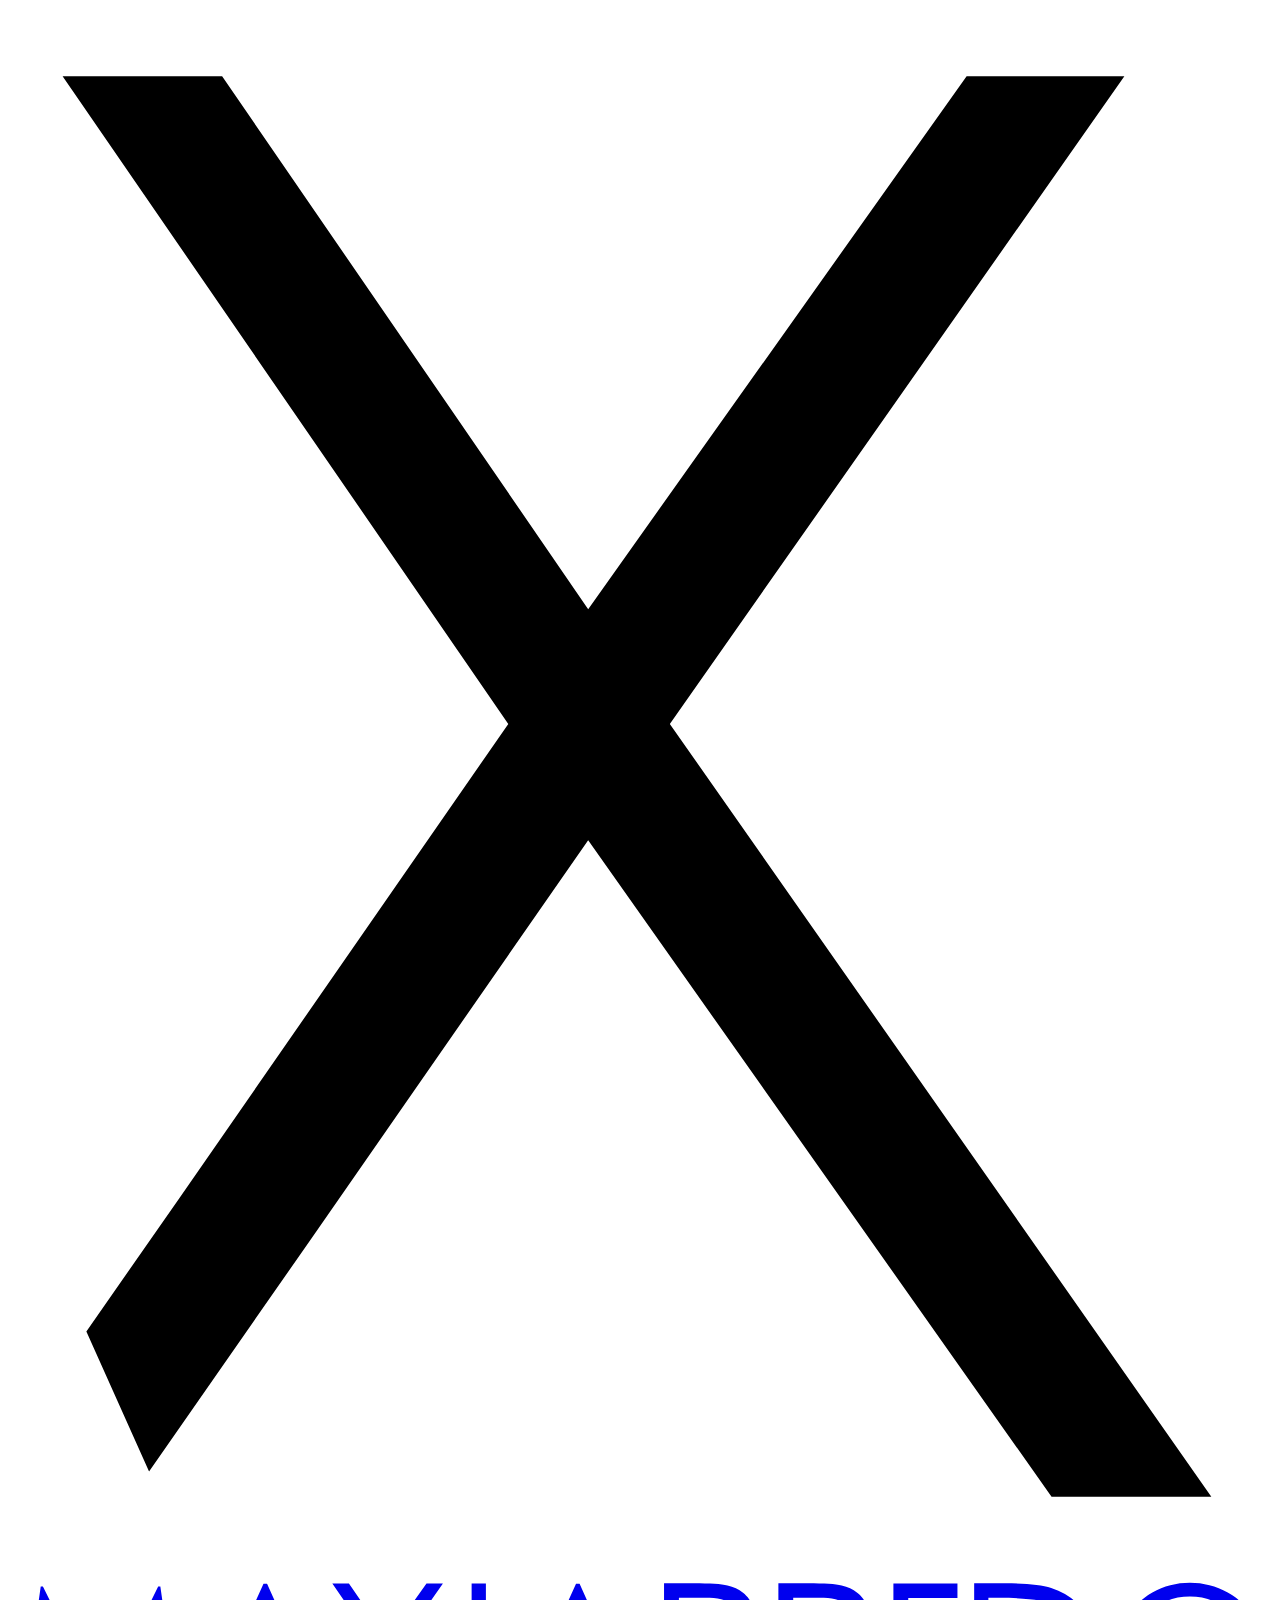
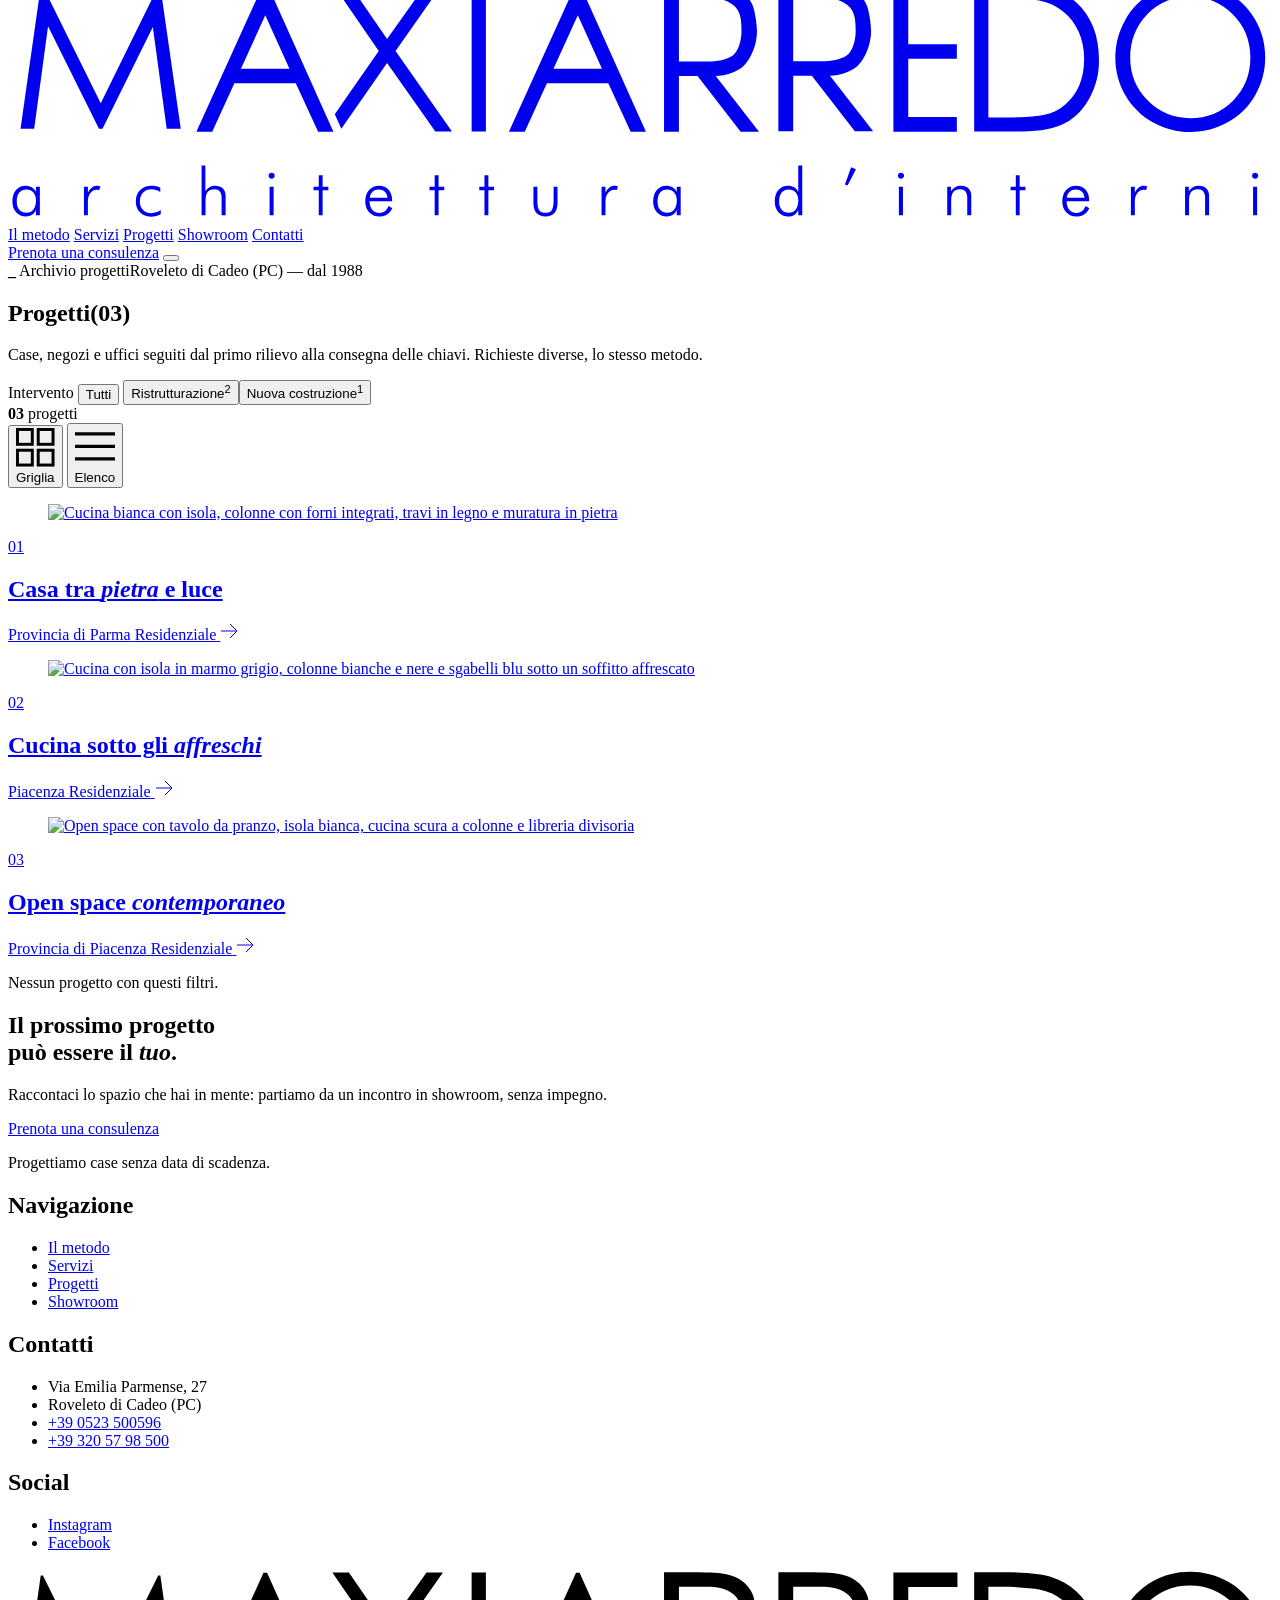
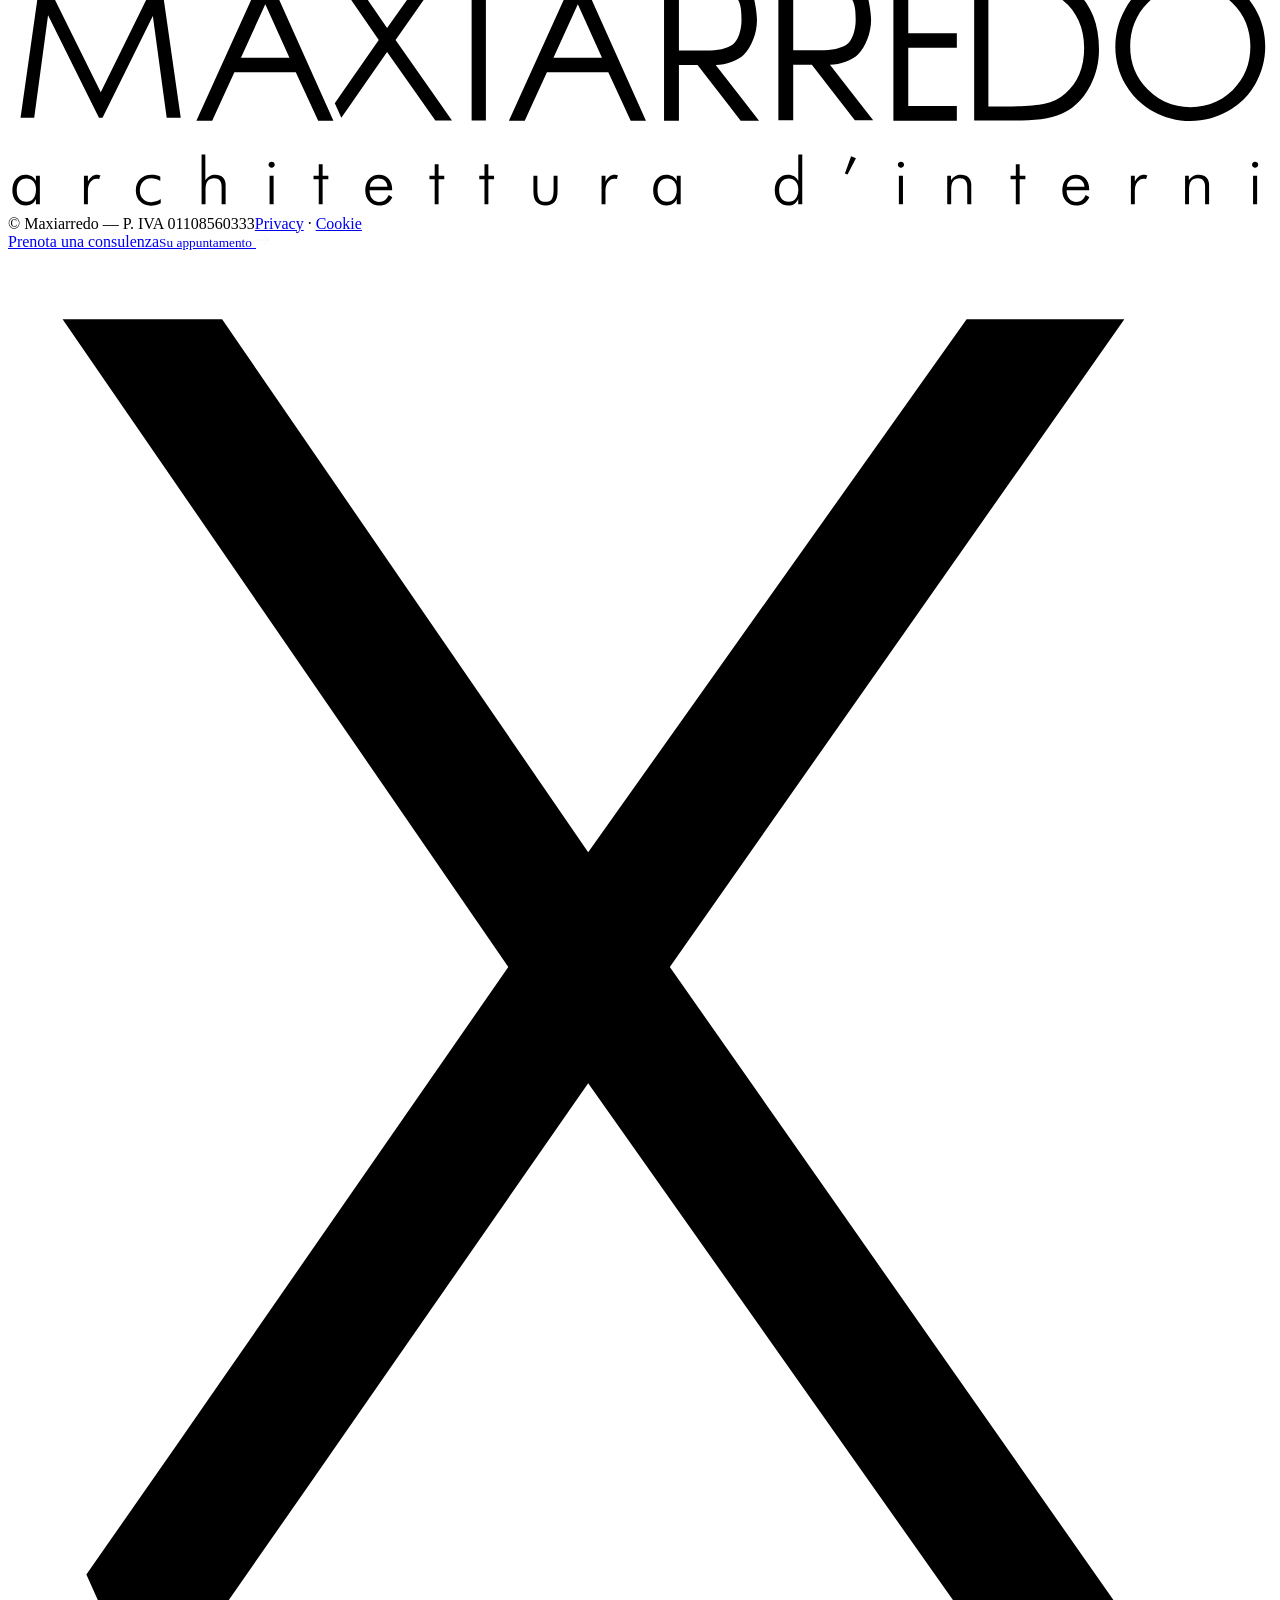
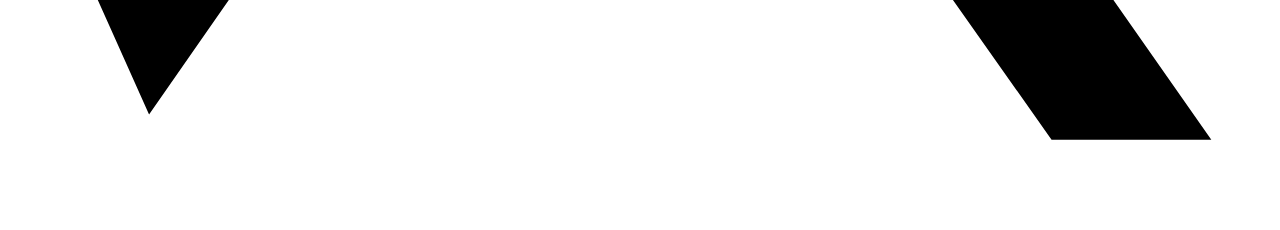
==== commit 744be3b5: "Progetti: tolto l'anno - via da scheda (5 voci, Intervento su due colonne), didascalia copertina, pr" ====
--- a/prototipo/progetti/index.html
+++ b/prototipo/progetti/index.html
@@ -25,9 +25,9 @@
   <link rel="manifest" href="/site.webmanifest">
   <link rel="preload" href="/assets/fonts/jost-latin-400-normal.woff2" as="font" type="font/woff2" crossorigin>
   <link rel="preload" href="/assets/fonts/instrument-serif-latin-400-normal.woff2" as="font" type="font/woff2" crossorigin>
-  <link rel="stylesheet" href="/assets/css/styles.css?v=20261118f">
-  <link rel="stylesheet" href="/assets/css/pages.css?v=20261118f">
-  <script src="/assets/js/head-pagine.js?v=20261118f"></script>
+  <link rel="stylesheet" href="/assets/css/styles.css?v=20261124">
+  <link rel="stylesheet" href="/assets/css/pages.css?v=20261124">
+  <script src="/assets/js/head-pagine.js?v=20261124"></script>
   <script type="application/ld+json">
 {
  "@context": "https://schema.org",
@@ -173,7 +173,6 @@
           <span class="pj__num">01</span>
           <h2 class="pj__title">Casa tra <em>pietra</em> e luce</h2>
           <span class="pj__place">Provincia di Parma</span>
-          <span class="pj__year">2020</span>
           <span class="pj__type">Residenziale</span>
           <span class="pj__arrow"><svg width="18" height="18" viewBox="0 0 18 18" fill="none" aria-hidden="true"><path d="M1 9h16M10 2l7 7-7 7" stroke="currentColor"/></svg></span>
       </a>
@@ -182,7 +181,6 @@
           <span class="pj__num">02</span>
           <h2 class="pj__title">Cucina sotto gli <em>affreschi</em></h2>
           <span class="pj__place">Piacenza</span>
-          <span class="pj__year">2022</span>
           <span class="pj__type">Residenziale</span>
           <span class="pj__arrow"><svg width="18" height="18" viewBox="0 0 18 18" fill="none" aria-hidden="true"><path d="M1 9h16M10 2l7 7-7 7" stroke="currentColor"/></svg></span>
       </a>
@@ -191,7 +189,6 @@
           <span class="pj__num">03</span>
           <h2 class="pj__title">Open space <em>contemporaneo</em></h2>
           <span class="pj__place">Provincia di Piacenza</span>
-          <span class="pj__year">2020</span>
           <span class="pj__type">Residenziale</span>
           <span class="pj__arrow"><svg width="18" height="18" viewBox="0 0 18 18" fill="none" aria-hidden="true"><path d="M1 9h16M10 2l7 7-7 7" stroke="currentColor"/></svg></span>
       </a>
@@ -263,13 +260,13 @@
 <div class="cursor" id="cursor" aria-hidden="true"><svg viewBox="292 130 50 62"><path fill="currentColor" d="M 318.18 158.32 L 336.16 132.70 L 329.92 132.70 L 314.95 153.78 L 300.47 132.70 L 294.16 132.70 L 311.79 158.32 L 298.77 177.09 L 295.10 182.35 L 297.58 187.89 L 303.92 178.79 L 314.95 162.92 L 333.28 188.89 L 339.60 188.89 Z"/></svg></div>
 <div class="cursor__badge" id="cursor-badge" aria-hidden="true"></div>
 
-<script src="/assets/js/vendor/gsap.min.js?v=20261118f"></script>
-<script src="/assets/js/vendor/ScrollTrigger.min.js?v=20261118f"></script>
-<script src="/assets/js/vendor/SplitText.min.js?v=20261118f"></script>
-<script src="/assets/js/vendor/Flip.min.js?v=20261118f"></script>
-<script src="/assets/js/vendor/lenis.min.js?v=20261118f"></script>
-<script src="/assets/js/sito.js?v=20261118f"></script>
-<script src="/assets/js/modelli.js?v=20261118f"></script>
-<script src="/assets/js/pages.js?v=20261118f"></script>
+<script src="/assets/js/vendor/gsap.min.js?v=20261124"></script>
+<script src="/assets/js/vendor/ScrollTrigger.min.js?v=20261124"></script>
+<script src="/assets/js/vendor/SplitText.min.js?v=20261124"></script>
+<script src="/assets/js/vendor/Flip.min.js?v=20261124"></script>
+<script src="/assets/js/vendor/lenis.min.js?v=20261124"></script>
+<script src="/assets/js/sito.js?v=20261124"></script>
+<script src="/assets/js/modelli.js?v=20261124"></script>
+<script src="/assets/js/pages.js?v=20261124"></script>
 </body>
 </html>
